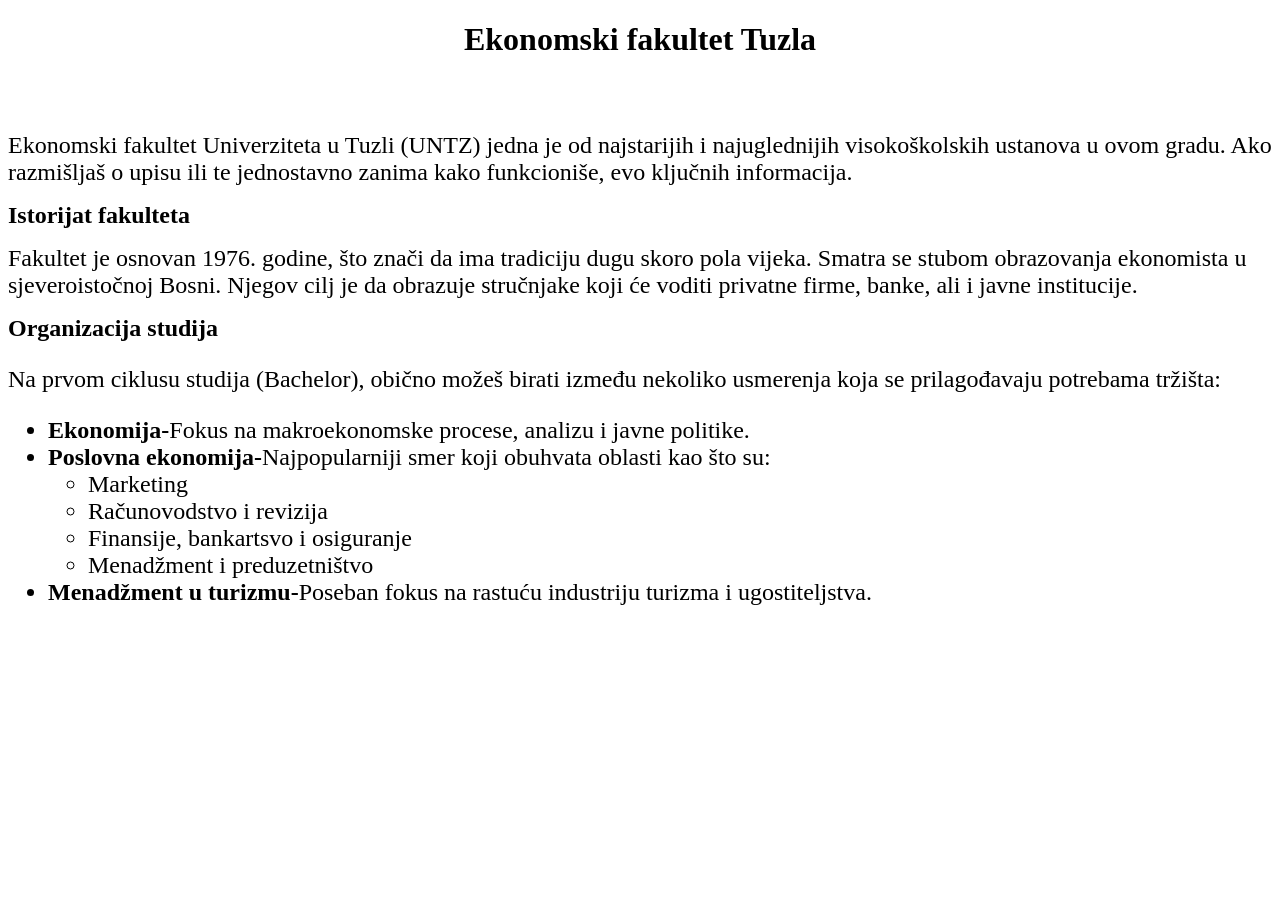
==== Ekonomski.html @ 11ea893a "Izrada druge kartice sadrzaja Dodane stavke na stranicu FET Uredjenje stranice index" ====
<!DOCTYPE html>
<head>
    <title>
        Ekonomski fakultet Tuzla
    </title>
</head>
<body>
    <center><h1>
        Ekonomski fakultet Tuzla
    </h1></center>
    <br><br>

    <p><font size="5">
        Ekonomski fakultet Univerziteta u Tuzli (UNTZ) jedna je od najstarijih 
        i najuglednijih visokoškolskih ustanova u ovom gradu. Ako razmišljaš o 
        upisu ili te jednostavno zanima kako funkcioniše, evo ključnih informacija.
    </font></p>

    <div id="Istorijat">
        <p><font size="5"><b>
            Istorijat fakulteta
        </b></font></p>
        <p><font size="5">
            Fakultet je osnovan 1976. godine, što znači da ima tradiciju dugu skoro pola vijeka. 
            Smatra se stubom obrazovanja ekonomista u sjeveroistočnoj Bosni. Njegov cilj je da 
            obrazuje stručnjake koji će voditi privatne firme, banke, ali i javne institucije.
        </font></p>
    </div>

     <font size="5"> 
    <b>Organizacija studija</b>
    <p>
        Na prvom ciklusu studija (Bachelor), obično možeš birati između nekoliko usmerenja koja 
        se prilagođavaju potrebama tržišta:
    </p>
    <ul>
        <li><b>Ekonomija-</b>Fokus na makroekonomske procese, analizu i javne politike.</li>
        <li><b>Poslovna ekonomija-</b>Najpopularniji smer koji obuhvata oblasti kao što su:</li>
            <ul type="*">
                 <li>Marketing</li>
                <li>Računovodstvo i revizija</li>
                <li>Finansije, bankartsvo i osiguranje</li>
                <li>Menadžment i preduzetništvo</li>
            </ul>
        <li><b>Menadžment u turizmu-</b>Poseban fokus na rastuću industriju turizma i ugostiteljstva.</li>
    </ul>
</font>


    

</body>
</html>
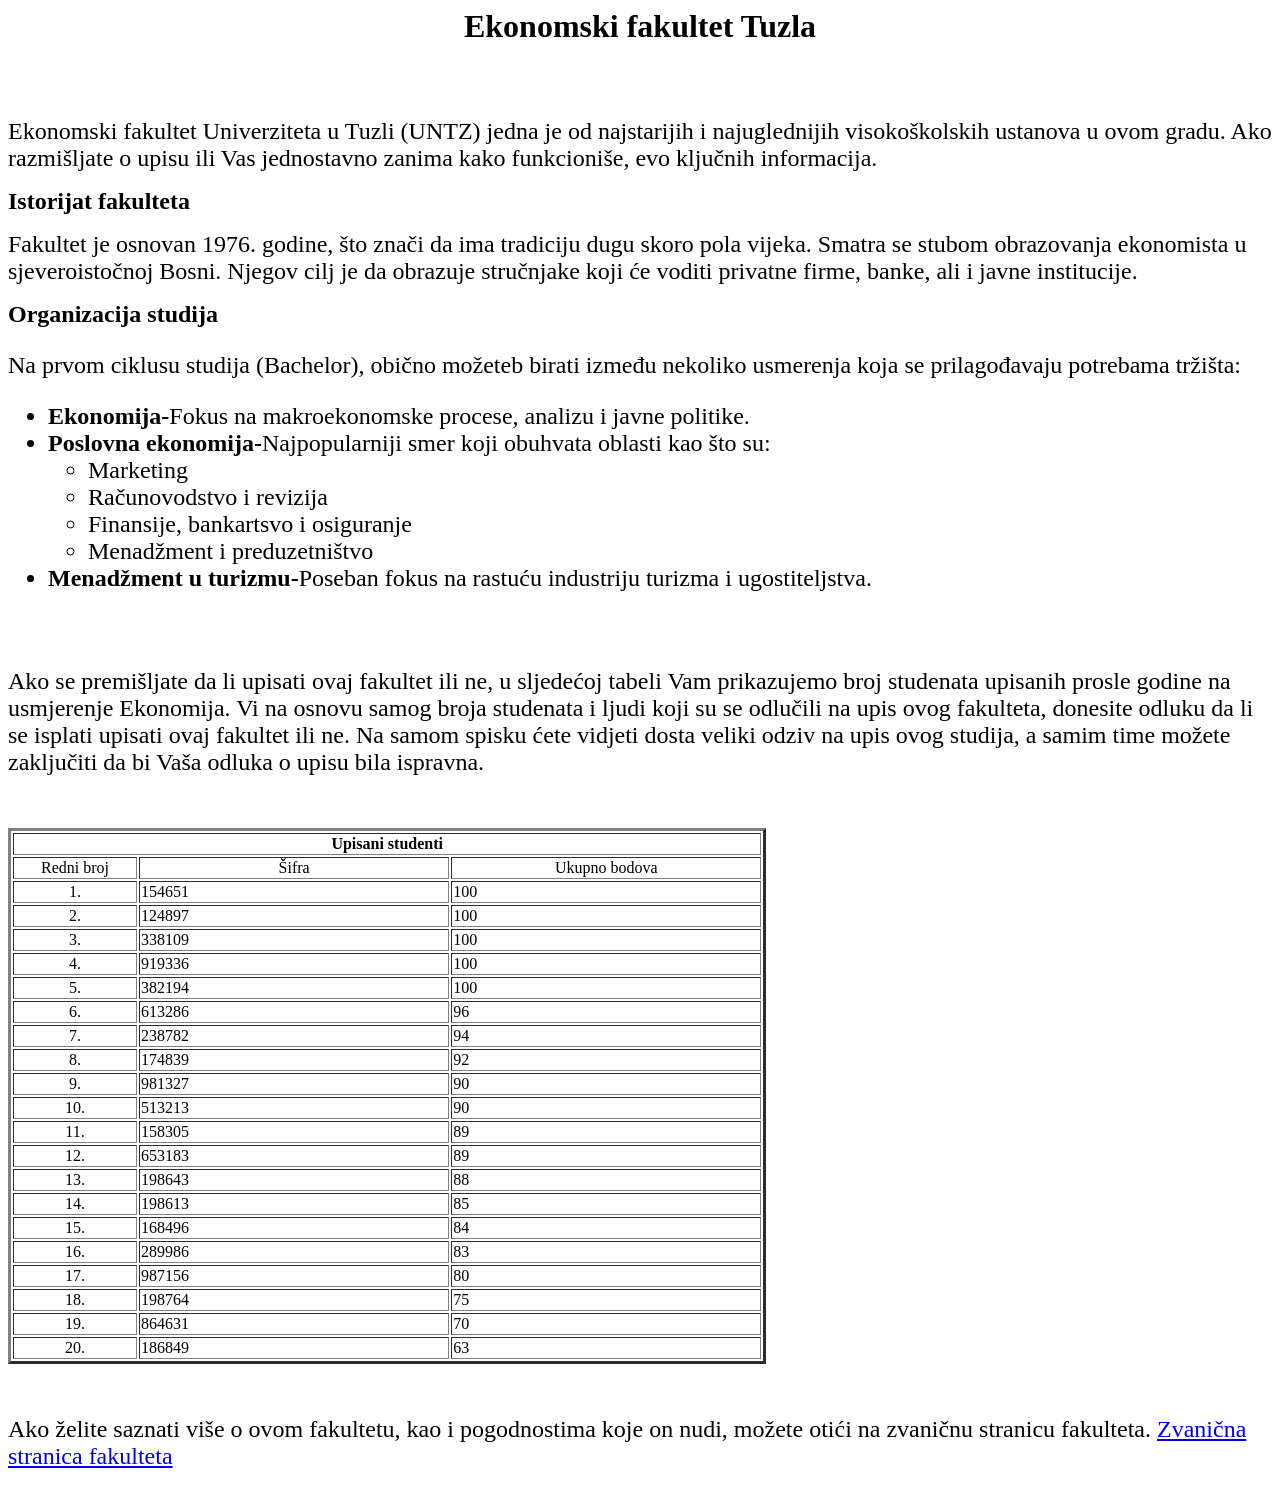
==== commit 601f8b09: "Izrada nove kartice sadrzaja Dodavanje stavki u postojecu karticu sadrzaja" ====
--- a/Ekonomski.html
+++ b/Ekonomski.html
@@ -1,5 +1,6 @@
-<!DOCTYPE html>
+<!DOCTYPE html lang="bs">
 <head>
+<meta charset="UTF-8" name='viewport' content='width=device-width, initial-scale=1.0'>
     <title>
         Ekonomski fakultet Tuzla
     </title>
@@ -12,8 +13,8 @@
 
     <p><font size="5">
         Ekonomski fakultet Univerziteta u Tuzli (UNTZ) jedna je od najstarijih 
-        i najuglednijih visokoškolskih ustanova u ovom gradu. Ako razmišljaš o 
-        upisu ili te jednostavno zanima kako funkcioniše, evo ključnih informacija.
+        i najuglednijih visokoškolskih ustanova u ovom gradu. Ako razmišljate o 
+        upisu ili Vas jednostavno zanima kako funkcioniše, evo ključnih informacija.
     </font></p>
 
     <div id="Istorijat">
@@ -30,7 +31,7 @@
      <font size="5"> 
     <b>Organizacija studija</b>
     <p>
-        Na prvom ciklusu studija (Bachelor), obično možeš birati između nekoliko usmerenja koja 
+        Na prvom ciklusu studija (Bachelor), obično možeteb birati između nekoliko usmerenja koja 
         se prilagođavaju potrebama tržišta:
     </p>
     <ul>
@@ -46,8 +47,143 @@
     </ul>
 </font>
 
+<br><br>
 
+<p><font size="5">
+    Ako se premišljate da li upisati ovaj fakultet ili ne, u sljedećoj tabeli Vam prikazujemo broj studenata 
+    upisanih prosle godine na usmjerenje Ekonomija. Vi na osnovu samog broja studenata i ljudi koji su se odlučili na upis ovog fakulteta,
+    donesite odluku da li se isplati upisati ovaj fakultet ili ne. Na samom spisku ćete vidjeti dosta veliki odziv 
+    na upis ovog studija, a samim time možete zaključiti da bi Vaša odluka o upisu bila ispravna.
+</font></p>
+
+<br><br>
+
+<table border="3px" width="60%">
+    <tr><th colspan="3">Upisani studenti</th></tr>
+    <tr>
+        <td width="10%"><center> Redni broj </center></td>
+        <td width="25%"><center> Šifra </center></td>
+        <td width="25%"><center> Ukupno bodova </center></td>
+    </tr>
+
+    <tr>
+        <td><center>1.</center></td>
+        <td>154651</td>
+        <td>100</td>
+    </tr>
+
+    <tr>
+        <td><center>2.</center></td>
+        <td>124897</td>
+        <td>100</td>
+    </tr>
+
+    <tr>
+        <td><center>3.</center></td>
+        <td>338109</td>
+        <td>100</td>
+    </tr>
+
+    <tr>
+        <td><center>4.</center></td>
+        <td>919336</td>
+        <td>100</td>
+    </tr>
+
+    <tr>
+        <td><center>5.</center></td>
+        <td>382194</td>
+        <td>100</td>
+    </tr>
+
+    <tr>
+        <td><center>6.</center></td>
+        <td>613286</td>
+        <td>96</td>
+    </tr>
     
+    <tr>
+        <td><center>7.</center></td>
+        <td>238782</td>
+        <td>94</td>
+    </tr>
+
+    <tr>
+        <td><center>8.</center></td>
+        <td>174839</td>
+        <td>92</td>
+    </tr>
+
+    <tr>
+        <td><center>9.</center></td>
+        <td>981327</td>
+        <td>90</td>
+    </tr>
+
+    <tr>
+        <td><center>10.</center></td>
+        <td>513213</td>
+        <td>90</td>
+    </tr>
+    
+    <tr>
+        <td><center>11.</center></td>
+        <td>158305</td>
+        <td>89</td>
+    </tr>
+    <tr>
+        <td><center>12.</center></td>
+        <td>653183</td>
+        <td>89</td>
+    </tr>
+    <tr>
+        <td><center>13.</center></td>
+        <td>198643</td>
+        <td>88</td>
+    </tr>
+    <tr>
+        <td><center>14.</center></td>
+        <td>198613</td>
+        <td>85</td>
+    </tr>
+    <tr>
+        <td><center>15.</center></td>
+        <td>168496</td>
+        <td>84</td>
+    </tr>
+    <tr>
+        <td><center>16.</center></td>
+        <td>289986</td>
+        <td>83</td>
+    </tr>
+    <tr>
+        <td><center>17.</center></td>
+        <td>987156</td>
+        <td>80</td>
+    </tr>
+    <tr>
+        <td><center>18.</center></td>
+        <td>198764</td>
+        <td>75</td>
+    </tr>
+    <tr>
+        <td><center>19.</center></td>
+        <td>864631</td>
+        <td>70</td>
+    </tr>
+    <tr>
+        <td><center>20.</center></td>
+        <td>186849</td>
+        <td>63</td>
+    </tr>
+</table>
+
+<br><br>
+
+<p><font size="5">
+    Ako želite saznati više o ovom fakultetu, kao i pogodnostima koje on nudi, možete otići na zvaničnu stranicu fakulteta.
+    <a href="http://ef1.untz.ba/">Zvanična stranica fakulteta</a>
+</font></p>
 
 </body>
 </html>
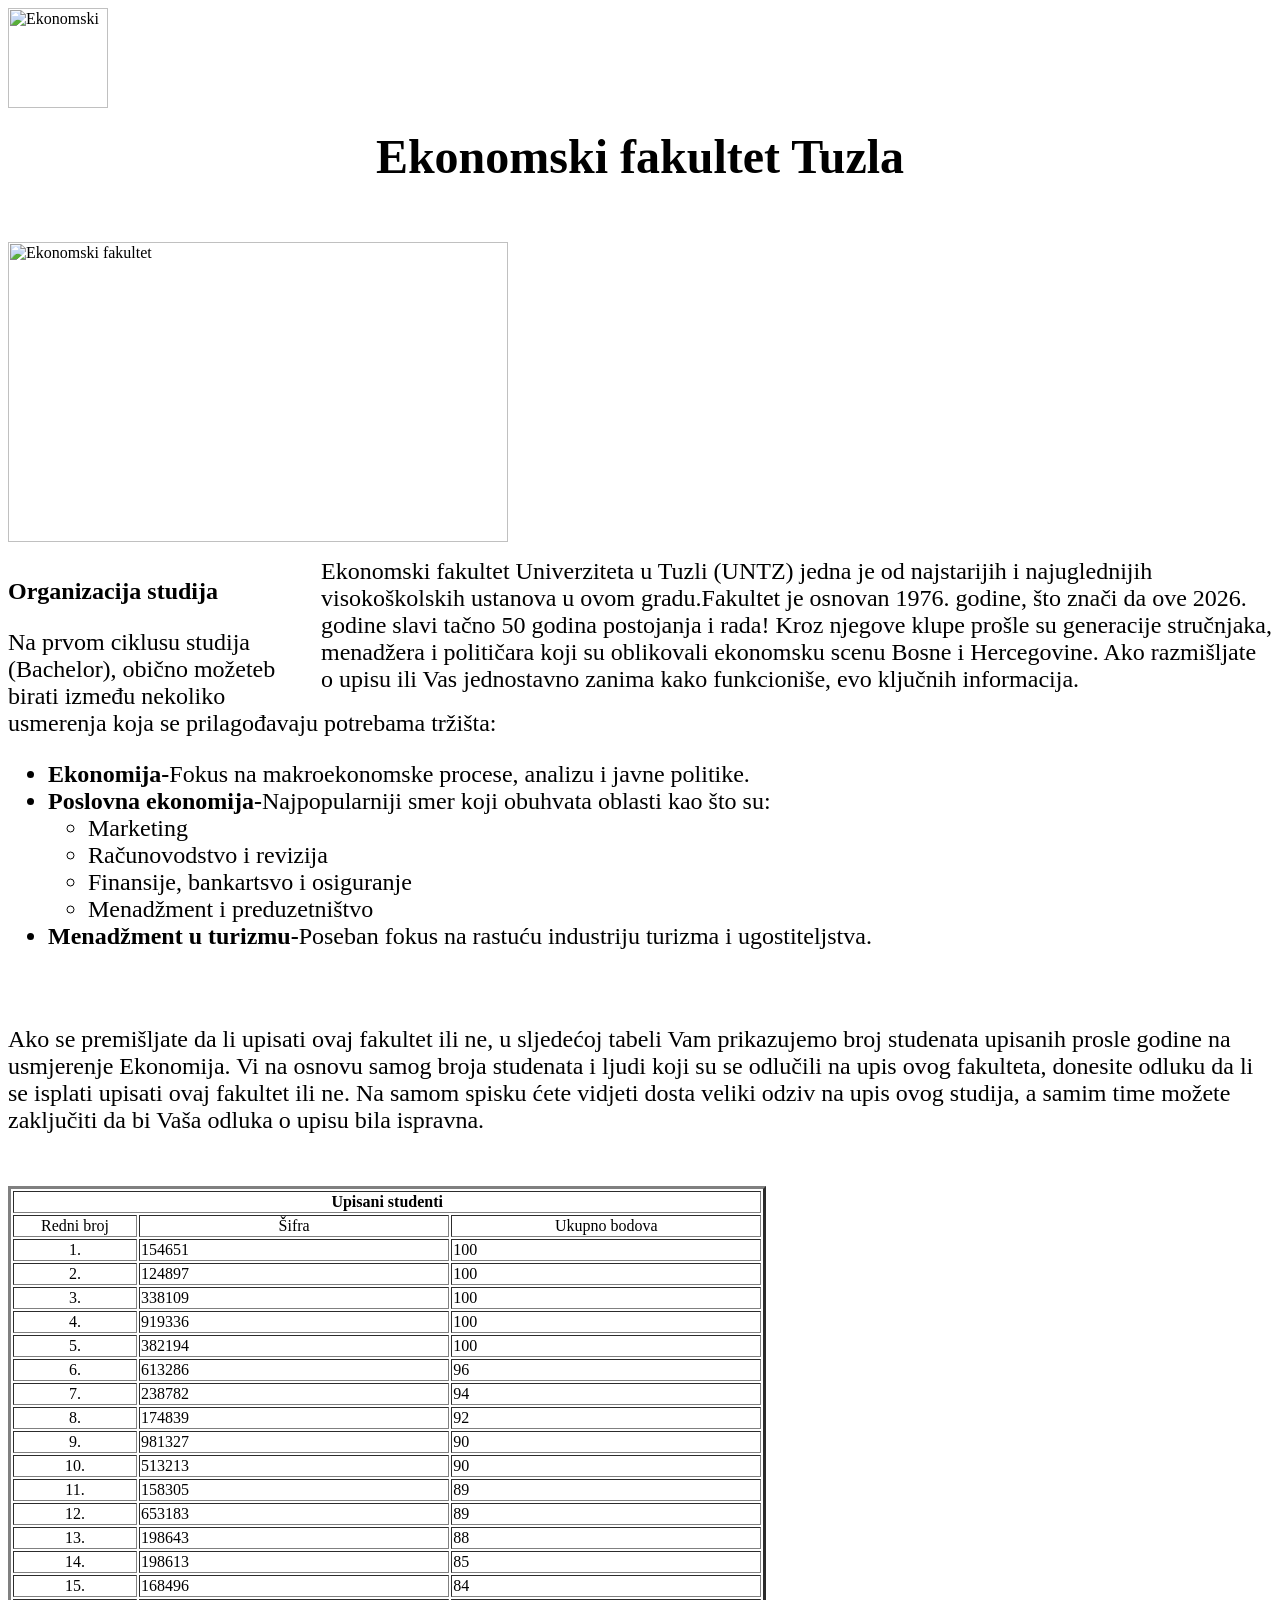
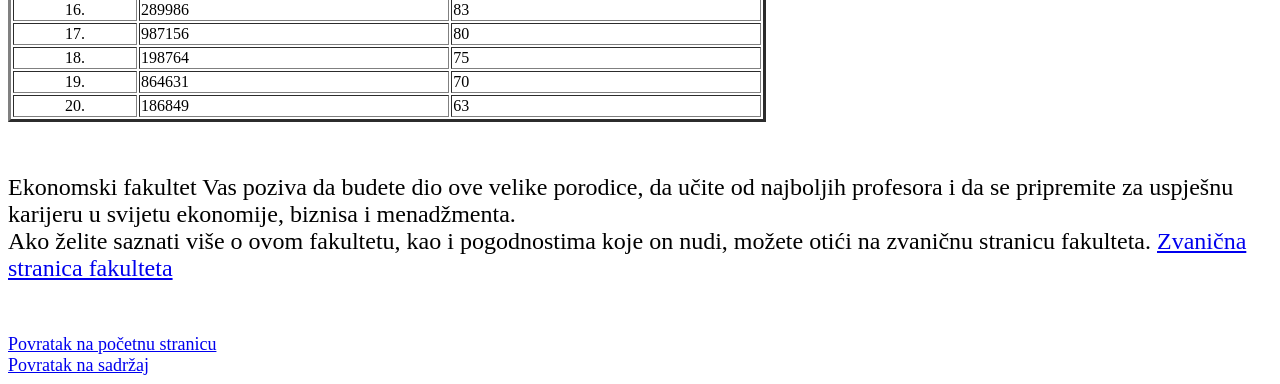
==== commit 56b787ae: "Dodatak" ====
--- a/Ekonomski.html
+++ b/Ekonomski.html
@@ -5,28 +5,35 @@
         Ekonomski fakultet Tuzla
     </title>
 </head>
+    <style>
+        #Opis {
+            float: right;
+        }
+
+    </style>
+
 <body>
-    <center><h1>
+    <header>
+        <img src="ekonomski.jpeg" alt="Ekonomski" width="100" height="100">
+    </header>
+
+    <center><h1><font size="7">
         Ekonomski fakultet Tuzla
-    </h1></center>
+    </font></h1></center>
     <br><br>
 
+    <img src="Ekonomski.jpg" alt="Ekonomski fakultet" width="500" height="300">
+    <div id="Opis">
     <p><font size="5">
-        Ekonomski fakultet Univerziteta u Tuzli (UNTZ) jedna je od najstarijih 
-        i najuglednijih visokoškolskih ustanova u ovom gradu. Ako razmišljate o 
-        upisu ili Vas jednostavno zanima kako funkcioniše, evo ključnih informacija.
-    </font></p>
-
-    <div id="Istorijat">
-        <p><font size="5"><b>
-            Istorijat fakulteta
-        </b></font></p>
-        <p><font size="5">
-            Fakultet je osnovan 1976. godine, što znači da ima tradiciju dugu skoro pola vijeka. 
-            Smatra se stubom obrazovanja ekonomista u sjeveroistočnoj Bosni. Njegov cilj je da 
-            obrazuje stručnjake koji će voditi privatne firme, banke, ali i javne institucije.
-        </font></p>
+        Ekonomski fakultet Univerziteta u Tuzli (UNTZ) jedna je od najstarijih i najuglednijih <br> 
+        visokoškolskih ustanova u ovom gradu.Fakultet je osnovan 1976. godine, što znači da ove 2026. <br>
+        godine slavi tačno 50 godina postojanja i rada! Kroz njegove klupe prošle su generacije stručnjaka, <br>
+        menadžera i političara koji su oblikovali ekonomsku scenu Bosne i Hercegovine. Ako razmišljate <br>
+        o upisu ili Vas jednostavno zanima kako funkcioniše, evo ključnih informacija.  
+    </font></p> 
     </div>
+
+    <br><br><br>
 
      <font size="5"> 
     <b>Organizacija studija</b>
@@ -58,7 +65,7 @@
 
 <br><br>
 
-<table border="3px" width="60%">
+<table border="3px" width="60%" height="40%">
     <tr><th colspan="3">Upisani studenti</th></tr>
     <tr>
         <td width="10%"><center> Redni broj </center></td>
@@ -181,9 +188,20 @@
 <br><br>
 
 <p><font size="5">
+    Ekonomski fakultet Vas poziva da budete dio ove velike porodice, da učite od najboljih profesora i da se pripremite za 
+    uspješnu karijeru u svijetu ekonomije, biznisa i menadžmenta.<br>
     Ako želite saznati više o ovom fakultetu, kao i pogodnostima koje on nudi, možete otići na zvaničnu stranicu fakulteta.
     <a href="http://ef1.untz.ba/">Zvanična stranica fakulteta</a>
 </font></p>
 
+<br><br>
+
+<footer>
+        <font size="4">
+    <a href="index.html">Povratak na početnu stranicu</a><br>
+    <a href="sadrzaj.html">Povratak na sadržaj</a>
+    </font>
+</footer>
+
 </body>
 </html>
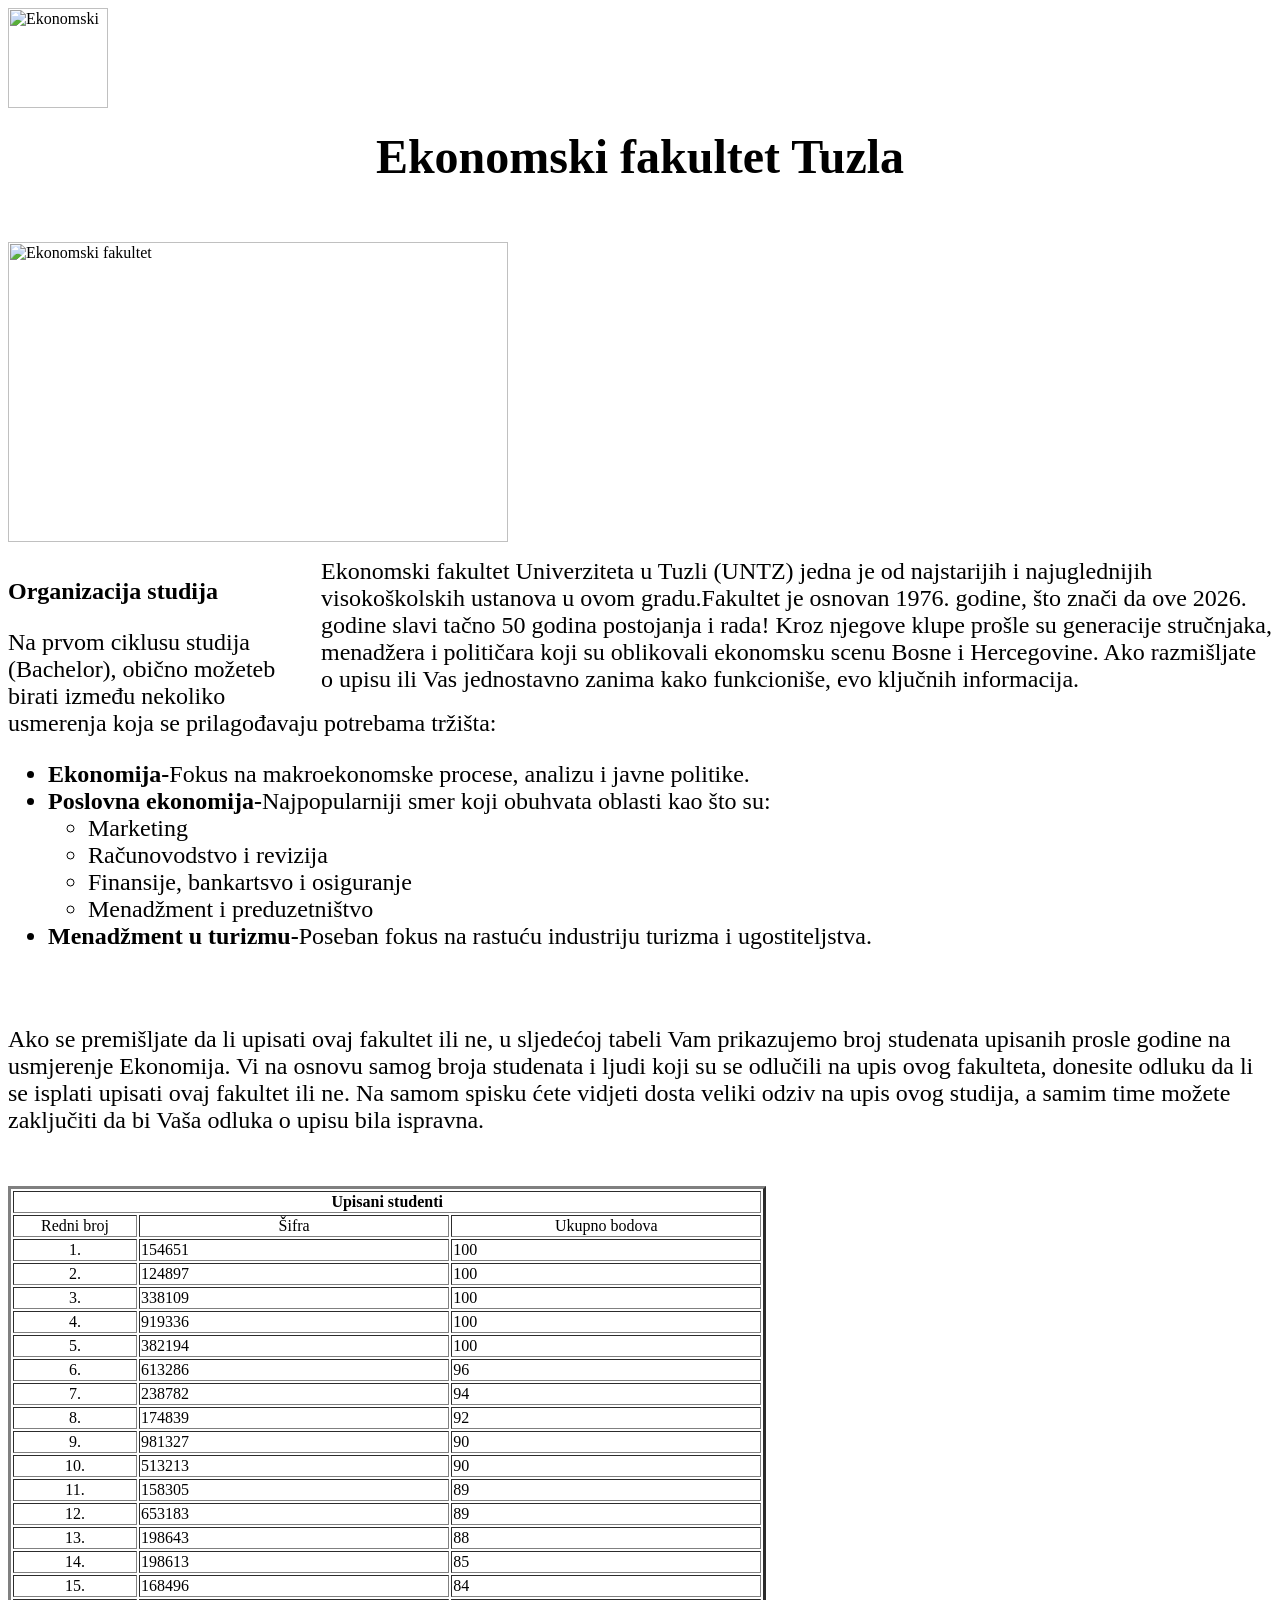
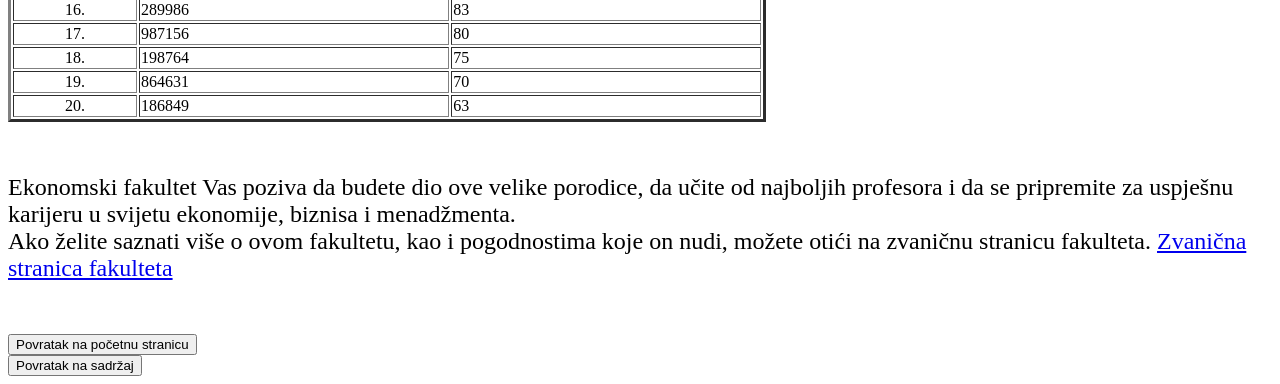
==== commit d6559a69: "Dodan javascript file i odradjena vecina logike stranice, promjenjen kontakt.html i prilagodjeni ost" ====
--- a/Ekonomski.html
+++ b/Ekonomski.html
@@ -198,10 +198,10 @@
 
 <footer>
         <font size="4">
-    <a href="index.html">Povratak na početnu stranicu</a><br>
-    <a href="sadrzaj.html">Povratak na sadržaj</a>
+    <button type="button" data-href="index.html">Povratak na početnu stranicu</button><br>
+    <button type="button" data-href="sadrzaj.html">Povratak na sadržaj</button>
     </font>
 </footer>
-
+<script src="js/tptpskripte.js"></script>
 </body>
 </html>
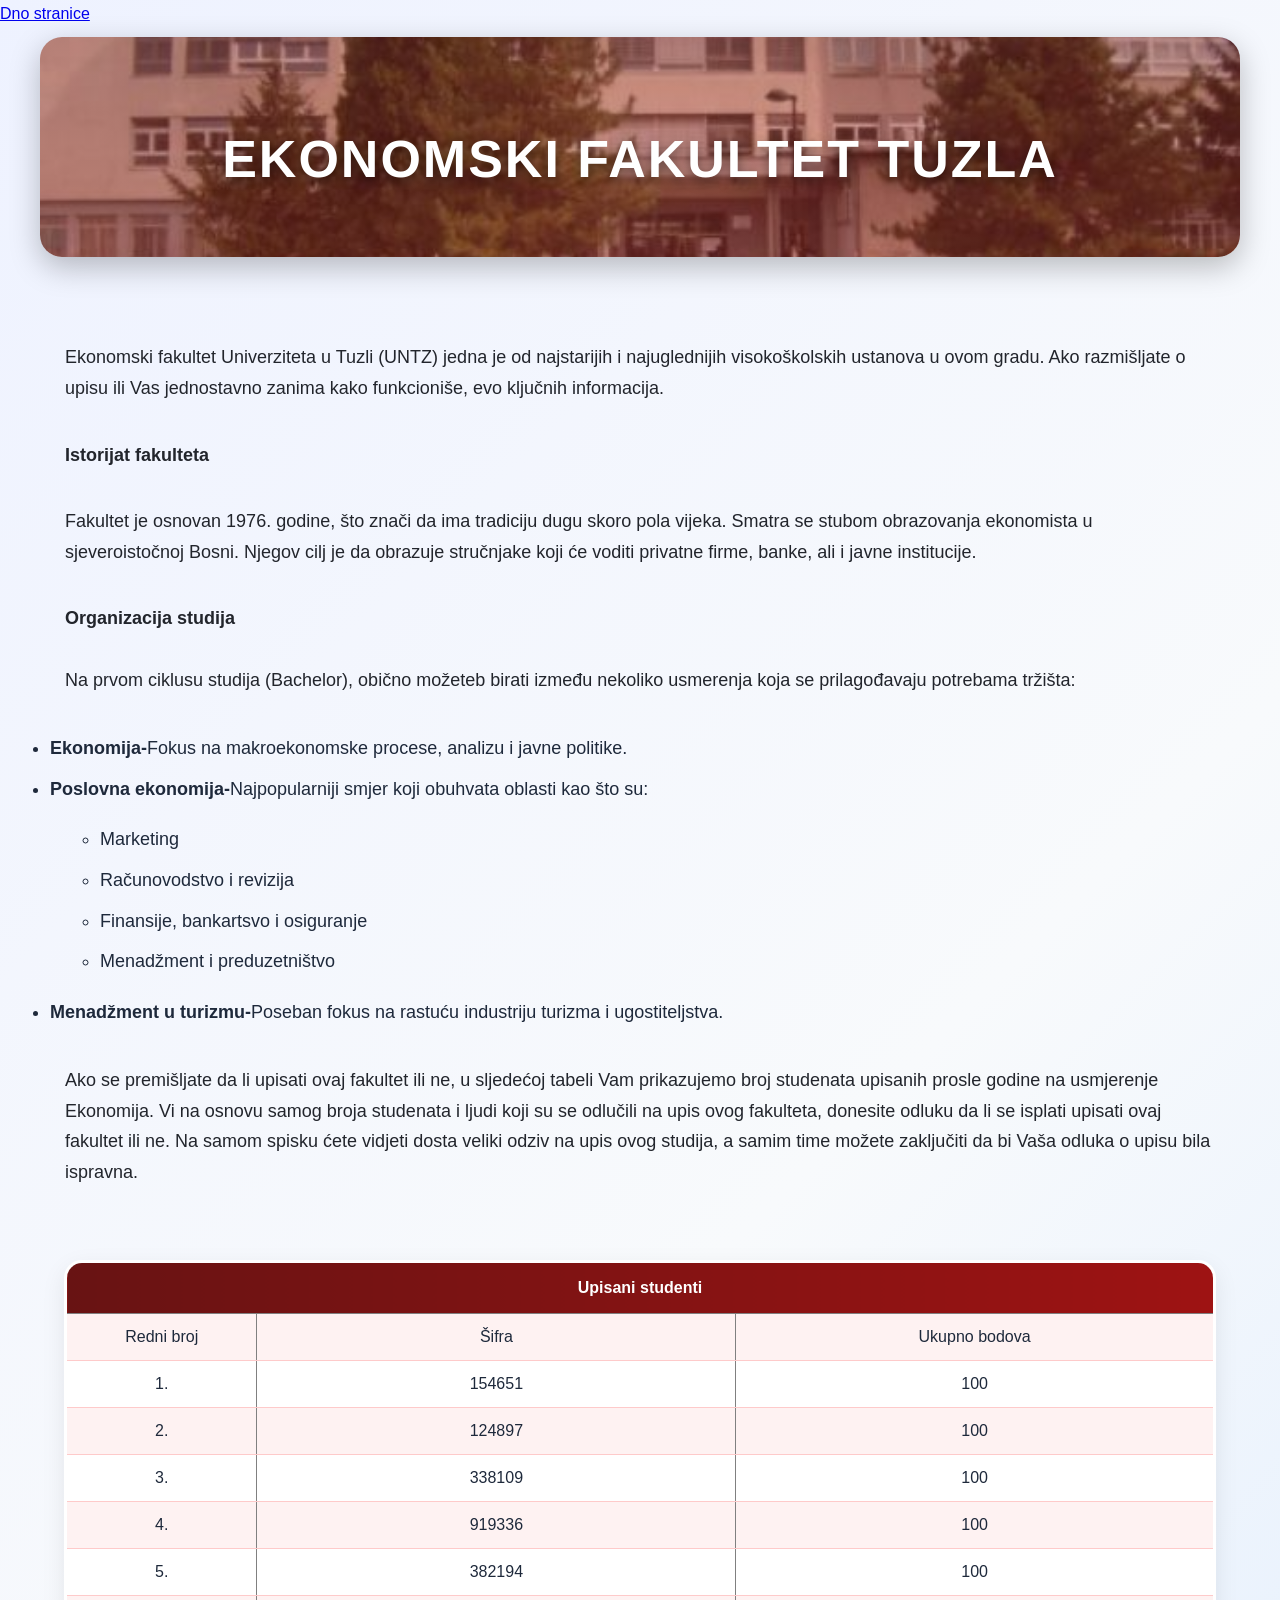
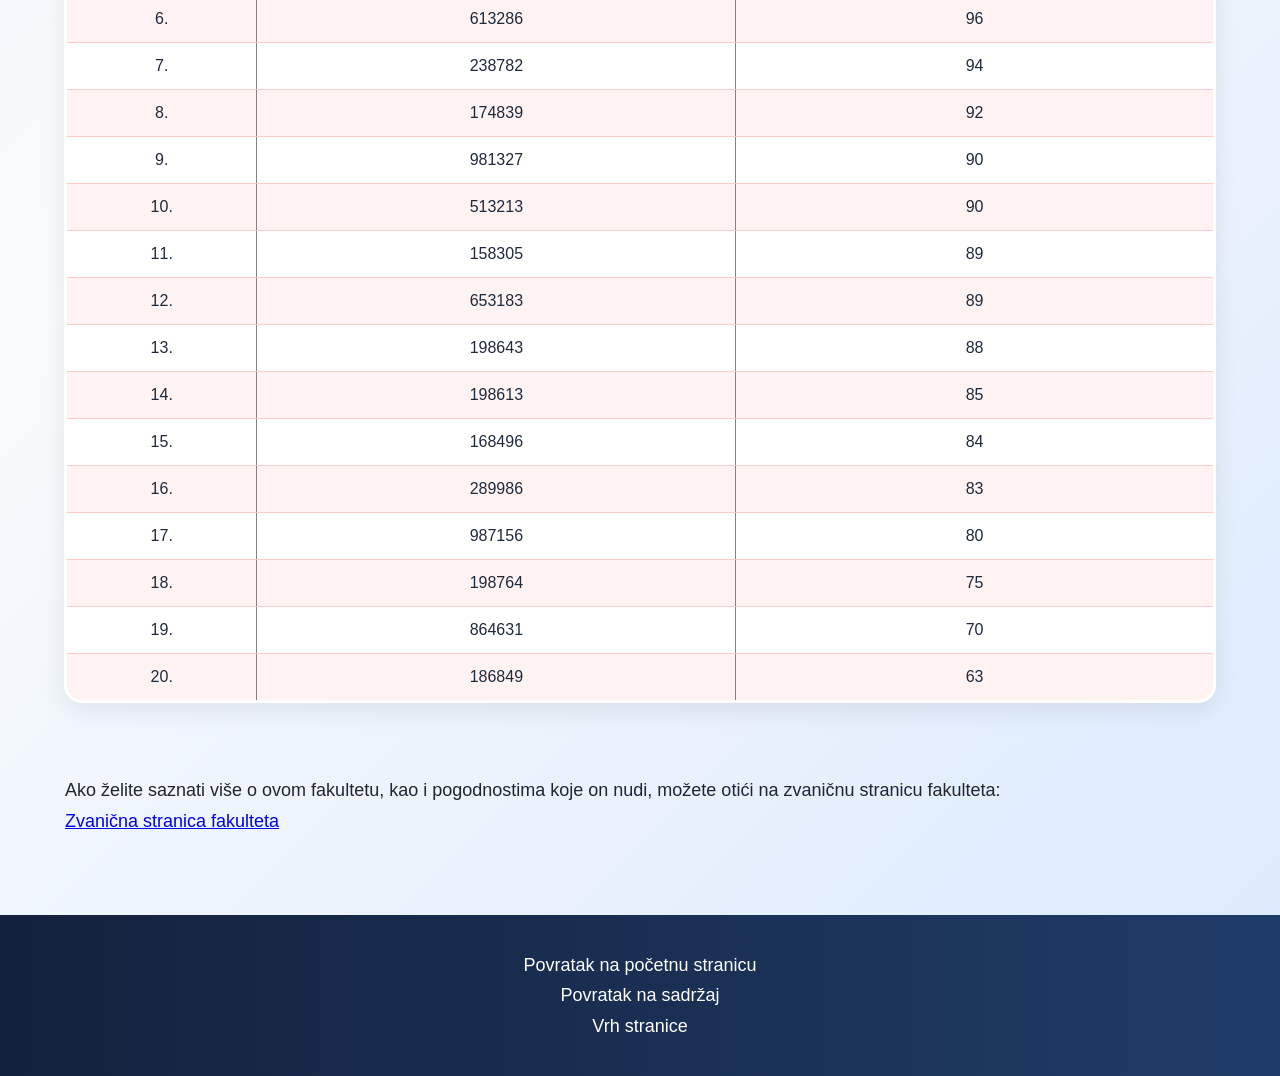
==== commit 2183c85c: "Add files via upload" ====
--- a/Ekonomski.html
+++ b/Ekonomski.html
@@ -1,49 +1,48 @@
 <!DOCTYPE html lang="bs">
 <head>
 <meta charset="UTF-8" name='viewport' content='width=device-width, initial-scale=1.0'>
+<link rel="stylesheet" href="tptpstil.css">
     <title>
         Ekonomski fakultet Tuzla
     </title>
 </head>
-    <style>
-        #Opis {
-            float: right;
-        }
-
-    </style>
-
 <body>
     <header>
-        <img src="ekonomski.jpeg" alt="Ekonomski" width="100" height="100">
+        <a href="#Dno">Dno stranice</a>
     </header>
-
-    <center><h1><font size="7">
-        Ekonomski fakultet Tuzla
-    </font></h1></center>
-    <br><br>
-
-    <img src="Ekonomski.jpg" alt="Ekonomski fakultet" width="500" height="300">
-    <div id="Opis">
-    <p><font size="5">
-        Ekonomski fakultet Univerziteta u Tuzli (UNTZ) jedna je od najstarijih i najuglednijih <br> 
-        visokoškolskih ustanova u ovom gradu.Fakultet je osnovan 1976. godine, što znači da ove 2026. <br>
-        godine slavi tačno 50 godina postojanja i rada! Kroz njegove klupe prošle su generacije stručnjaka, <br>
-        menadžera i političara koji su oblikovali ekonomsku scenu Bosne i Hercegovine. Ako razmišljate <br>
-        o upisu ili Vas jednostavno zanima kako funkcioniše, evo ključnih informacija.  
-    </font></p> 
+    <a name="Vrh"></a>
+    <div class="hero-card eko-card">
+    <h1>EKONOMSKI FAKULTET TUZLA</h1>
+</div>
+    <br>
+
+    <p><font size="4">
+        Ekonomski fakultet Univerziteta u Tuzli (UNTZ) jedna je od najstarijih 
+        i najuglednijih visokoškolskih ustanova u ovom gradu. Ako razmišljate o 
+        upisu ili Vas jednostavno zanima kako funkcioniše, evo ključnih informacija.
+    </font></p>
+
+    <div id="Istorijat">
+        <p><font size="4"><b>
+            Istorijat fakulteta
+        </b></font></p>
+        <p><font size="4">
+            Fakultet je osnovan 1976. godine, što znači da ima tradiciju dugu skoro pola vijeka. 
+            Smatra se stubom obrazovanja ekonomista u sjeveroistočnoj Bosni. Njegov cilj je da 
+            obrazuje stručnjake koji će voditi privatne firme, banke, ali i javne institucije.
+        </font></p>
     </div>
 
-    <br><br><br>
-
-     <font size="5"> 
-    <b>Organizacija studija</b>
+     <font size="4"> 
+    
     <p>
+        <b>Organizacija studija</b><br><br>
         Na prvom ciklusu studija (Bachelor), obično možeteb birati između nekoliko usmerenja koja 
         se prilagođavaju potrebama tržišta:
     </p>
     <ul>
         <li><b>Ekonomija-</b>Fokus na makroekonomske procese, analizu i javne politike.</li>
-        <li><b>Poslovna ekonomija-</b>Najpopularniji smer koji obuhvata oblasti kao što su:</li>
+        <li><b>Poslovna ekonomija-</b>Najpopularniji smjer koji obuhvata oblasti kao što su:</li>
             <ul type="*">
                  <li>Marketing</li>
                 <li>Računovodstvo i revizija</li>
@@ -54,9 +53,7 @@
     </ul>
 </font>
 
-<br><br>
-
-<p><font size="5">
+<p><font size="4">
     Ako se premišljate da li upisati ovaj fakultet ili ne, u sljedećoj tabeli Vam prikazujemo broj studenata 
     upisanih prosle godine na usmjerenje Ekonomija. Vi na osnovu samog broja studenata i ljudi koji su se odlučili na upis ovog fakulteta,
     donesite odluku da li se isplati upisati ovaj fakultet ili ne. Na samom spisku ćete vidjeti dosta veliki odziv 
@@ -65,7 +62,7 @@
 
 <br><br>
 
-<table border="3px" width="60%" height="40%">
+<table border="3px" width="60%">
     <tr><th colspan="3">Upisani studenti</th></tr>
     <tr>
         <td width="10%"><center> Redni broj </center></td>
@@ -187,21 +184,19 @@
 
 <br><br>
 
-<p><font size="5">
-    Ekonomski fakultet Vas poziva da budete dio ove velike porodice, da učite od najboljih profesora i da se pripremite za 
-    uspješnu karijeru u svijetu ekonomije, biznisa i menadžmenta.<br>
-    Ako želite saznati više o ovom fakultetu, kao i pogodnostima koje on nudi, možete otići na zvaničnu stranicu fakulteta.
-    <a href="http://ef1.untz.ba/">Zvanična stranica fakulteta</a>
+<p><font size="4">
+    Ako želite saznati više o ovom fakultetu, kao i pogodnostima koje on nudi, možete otići na zvaničnu stranicu fakulteta:
+    <a href="http://ef1.untz.ba/"><br>Zvanična stranica fakulteta</a>
 </font></p>
-
-<br><br>
 
 <footer>
         <font size="4">
-    <button type="button" data-href="index.html">Povratak na početnu stranicu</button><br>
-    <button type="button" data-href="sadrzaj.html">Povratak na sadržaj</button>
+    <a href="index.html">Povratak na početnu stranicu</a><br>
+    <a href="sadrzaj.html">Povratak na sadržaj</a>
+    <a name="Dno"></a><br>
+    <a href="#Vrh">Vrh stranice</a>
     </font>
-</footer>
-<script src="js/tptpskripte.js"></script>
+    </footer>
+
 </body>
 </html>
--- a/tptpstil.css
+++ b/tptpstil.css
@@ -0,0 +1,1755 @@
+:root{
+
+    /* BOJE */
+
+    --primary-color:#14213d;
+    --secondary-color:#1f3c68;
+    --accent-color:#fca311;
+
+    --light-color:#f8fafc;
+    --card-color:#ffffff;
+
+    --text-color:#1e293b;
+    --soft-text:#22252c;
+
+    --hover-color:#ffba49;
+
+    /* FONT */
+
+    --main-font:'Segoe UI', sans-serif;
+
+    /* OSTALO */
+
+    --radius:18px;
+
+    --shadow:
+    0 8px 25px rgba(0,0,0,0.08);
+
+    --strong-shadow:
+    0 12px 35px rgba(0,0,0,0.20);
+
+    --transition:0.35s ease;
+}
+
+/*RESET*/
+
+*{
+    margin:0;
+    padding:0;
+    box-sizing:border-box;
+}
+
+/* BODY */
+
+body{
+
+    font-family:var(--main-font);
+
+    background:
+    linear-gradient(
+    135deg,
+    #eef2ff,
+    #f8fafc,
+    #dbeafe
+    );
+
+    color:var(--text-color);
+
+    line-height:1.7;
+
+    animation:fadeIn 1s ease;
+}
+
+/*ANIMACIJA*/
+/* Fade-in animaciju sam napravila uz pomoć AI alata.
+Razumijem da:
+@keyframes definiše tok animacije,
+opacity kontroliše providnost,
+transform:translateY pomjera element po Y osi.
+*/
+
+@keyframes fadeIn{
+
+    from{
+        opacity:0;
+        transform:translateY(20px);
+    }
+
+    to{
+        opacity:1;
+        transform:translateY(0);
+    }
+}
+
+/*NAVIGACIJA */
+/* 
+Flexbox navigaciju sam organizovala uz pomoć ChatGPT-a.
+Razumijem da:
+display:flex postavlja elemente u fleksibilni raspored,
+justify-content:center centrira elemente horizontalno,
+align-items:center centrira elemente vertikalno,
+gap dodaje razmak između stavki menija.
+*/
+
+.meni ul,
+#meni ul{
+
+    display:flex;
+
+    justify-content:center;
+    align-items:center;
+
+    gap:35px;
+
+    list-style:none;
+
+    padding:24px;
+
+    background:
+    linear-gradient(
+    to right,
+    var(--primary-color),
+    var(--secondary-color)
+    );
+
+    box-shadow:var(--shadow);
+
+    position:sticky;
+    top:0;
+
+    z-index:1000;
+}
+
+.meni ul li a,
+#meni ul li a{
+
+    color:var(--light-color);
+
+    text-decoration:none;
+
+    text-transform:uppercase;
+
+    font-weight:600;
+
+    letter-spacing:1px;
+
+    position:relative;
+
+    transition:var(--transition);
+}
+
+.meni ul li a:hover,
+#meni ul li a:hover{
+
+    color:var(--accent-color);
+}
+
+.meni ul li a::after,
+#meni ul li a::after{
+
+    content:"";
+
+    position:absolute;
+
+    left:0;
+    bottom:-6px;
+
+    width:0%;
+
+    height:2px;
+
+    background-color:var(--accent-color);
+
+    transition:var(--transition);
+}
+
+.meni ul li a:hover::after,
+#meni ul li a:hover::after{
+
+    width:100%;
+}
+/* 
+CSS Grid raspored kartica sam napravila uz pomoć AI alata.
+Razumijem da:
+display:grid pravi mrežni raspored,
+repeat(4,1fr) pravi 4 jednake kolone,
+gap definiše razmak između kartica.
+*/
+
+/*NASLOVI */
+
+h1{
+
+    text-align:center;
+
+    font-size:48px;
+
+    margin-top:50px;
+    margin-bottom:25px;
+
+    color:var(--primary-color);
+
+    letter-spacing:1px;
+}
+
+h2{
+
+    color:var(--primary-color);
+
+    margin-bottom:15px;
+}
+
+/* PARAGRAFI */
+
+p{
+
+    max-width:1200px;
+
+    margin:auto;
+
+    padding:18px 25px;
+
+    font-size:18px;
+
+    color:var(--soft-text);
+}
+
+/* SLIKE*/
+
+img{
+
+    max-width:100%;
+
+    border-radius:var(--radius);
+
+    box-shadow:var(--shadow);
+
+    transition:var(--transition);
+}
+
+img:hover{
+
+    transform:scale(1.02);
+}
+
+/* TABELE */
+
+table{
+
+    width:90%;
+
+    margin:auto;
+
+    border-collapse:collapse;
+
+    overflow:hidden;
+
+    border-radius:var(--radius);
+
+    background:var(--card-color);
+
+    box-shadow:var(--shadow);
+}
+
+th{
+
+    background:
+    linear-gradient(
+    to right,
+    #681313,
+    #9e1313
+    );
+
+    color:white;
+
+    padding:16px;
+}
+
+td{
+
+    padding:14px;
+
+    text-align:center;
+
+    border-bottom:1px solid #fecaca;
+
+    transition:var(--transition);
+}
+
+tr:nth-child(even){
+
+    background:#fef2f2;
+}
+
+tr:hover{
+
+    background:#fee2e2;
+}
+
+/* LISTE */
+
+ul,
+ol{
+
+    margin:20px 50px;
+}
+
+ul li{
+
+    margin-bottom:10px;
+}
+
+/* LINKOVI */
+
+a{
+
+    transition:var(--transition);
+}
+
+a:hover{
+
+    color:var(--accent-color);
+}
+
+a:focus{
+
+    outline:2px dashed var(--accent-color);
+
+    outline-offset:4px;
+}
+
+/*  IFRAME */
+
+iframe{
+
+    display:block;
+
+    margin:40px auto;
+
+    width:90%;
+    max-width:900px;
+
+    border-radius:var(--radius);
+
+    box-shadow:var(--shadow);
+}
+
+/* FOOTER */
+
+footer{
+
+    margin-top:60px;
+
+    padding:35px;
+
+    text-align:center;
+
+    color:white;
+
+    background:
+    linear-gradient(
+    to right,
+    var(--primary-color),
+    var(--secondary-color)
+    );
+}
+
+footer a{
+
+    color:white;
+
+    text-decoration:none;
+}
+
+/*  DODATNI BLOKOVI */
+
+#Opis,
+#Upis,
+#tekst,
+.Uvod,
+.smjerovi{
+
+    background:rgba(255,255,255,0.75);
+
+    padding:25px;
+
+    border-radius:var(--radius);
+
+    box-shadow:var(--shadow);
+
+    margin:20px;
+}
+
+/* HERO SEKCIJA */
+/*  ZAJEDNIČKA HERO KARTICA */
+
+.hero-card{
+
+    background-size:cover;
+
+    background-position:center;
+
+    height:220px;
+
+    display:flex;
+
+    justify-content:center;
+
+    align-items:center;
+
+    text-align:center;
+
+    border-radius:22px;
+
+    margin:10px auto 40px auto;
+
+    max-width:1200px;
+
+    overflow:hidden;
+
+    padding:20px;
+
+    transition:0.4s ease;
+
+    box-shadow:
+    0 10px 30px rgba(0,0,0,0.25);
+}
+
+
+.hero-card:hover{
+
+    transform:translateY(-5px);
+
+    box-shadow:
+    0 15px 35px rgba(0,0,0,0.35);
+}
+
+
+.hero-card h1{
+
+    color:#ffffff;
+
+    font-size:52px;
+
+    font-weight:700;
+
+    letter-spacing:2px;
+
+    text-shadow:
+    0 4px 12px rgba(0,0,0,0.5);
+
+    transition:0.3s ease;
+}
+
+.hero-section{
+
+    min-height:100vh;
+
+    background-image:
+    linear-gradient(
+    rgba(0,0,0,0.60),
+    rgba(0,0,0,0.60)
+    ),
+
+    url("studenti.png");
+
+    background-size:cover;
+
+    background-position:center;
+
+    background-attachment:fixed;
+
+    display:flex;
+
+    align-items:center;
+
+    padding:30px;
+
+    margin-bottom:50px;
+}
+
+.hero-content{
+
+    max-width:900px;
+
+    animation:fadeIn 1.2s ease;
+
+    font-size:22px;
+
+    line-height:1.9;
+
+    color:#f1f5f9;
+
+    text-shadow:
+    0 2px 8px rgba(0,0,0,0.4);
+}
+
+.hero-content h1{
+
+    font-size:76px;
+
+    color:white;
+
+    margin-bottom:35px;
+
+    text-align:left;
+
+    line-height:1.1;
+
+    text-shadow:
+    0 5px 15px rgba(0,0,0,0.4);
+}
+
+.hero-content p{
+
+    font-size:22px;
+
+    line-height:1.9;
+
+    color:#f1f5f9;
+
+    padding:0;
+}
+
+.hero-content span{
+
+    color:var(--accent-color);
+
+    font-weight:bold;
+}
+
+/* FAKULTETI SEKCIJA */
+
+.fakulteti-section{
+
+    position:relative;
+
+    padding:70px 20px;
+
+    margin-top:60px;
+
+    overflow:hidden;
+}
+
+.fakulteti-section::before{
+
+    content:"";
+
+    position:absolute;
+
+    inset:0;
+
+    background-image:
+
+    linear-gradient(
+    rgba(0,0,0,0.72),
+    rgba(0,0,0,0.72)
+    ),
+
+    url("fakulteti.png");
+
+    background-size:cover;
+
+    background-position:center;
+
+    background-attachment:fixed;
+
+    filter:blur(5px);
+
+    transform:scale(1.05);
+
+    z-index:-2;
+}
+
+.fakulteti-section::after{
+
+    content:"";
+
+    position:absolute;
+
+    inset:0;
+
+    background:rgba(0,0,0,0.20);
+
+    z-index:-1;
+}
+
+.fakulteti-section table{
+
+    position:relative;
+
+    z-index:5;
+
+    background:rgba(255,255,255,0.15);
+
+    backdrop-filter:blur(10px);
+
+    border-radius:25px;
+
+    overflow:hidden;
+
+    border:1px solid rgba(255,255,255,0.2);
+}
+/* 
+Transform scale efekat na slikama sam napravila uz pomoć ChatGPT-a.
+Razumijem da:
+scale(1.03) blago povećava sliku kada korisnik pređe mišem preko nje.
+*/
+
+.fakulteti-section td{
+
+    background:rgba(255,255,255,0.88);
+
+    transition:0.4s ease;
+}
+
+.fakulteti-section td:hover{
+
+    transform:scale(1.03);
+
+    background:white;
+}
+
+.fakulteti-section img{
+
+    border-radius:18px;
+}
+
+.fakulteti-section img:hover{
+
+    transform:scale(1.05);
+}
+
+/* MAPA SEKCIJA */
+
+.mapa-sekcija{
+
+    display:flex;
+
+    justify-content:space-between;
+
+    align-items:center;
+
+    gap:60px;
+
+    max-width:1400px;
+
+    margin:auto;
+
+    padding:60px 40px;
+}
+
+.mapa-tekst{
+
+    flex:1;
+}
+
+.mapa-tekst p{
+
+    color:var(--text-color);
+
+    font-size:22px;
+
+    line-height:1.9;
+}
+
+.mapa{
+
+    flex:1;
+
+    display:flex;
+
+    justify-content:flex-end;
+}
+
+.mapa iframe{
+
+    width:100%;
+
+    max-width:700px;
+
+    border-radius:20px;
+
+    box-shadow:
+    0 10px 30px rgba(0,0,0,0.2);
+}
+
+/* MEDIA QUERIES */
+
+/* MOBITEL */
+
+@media(max-width:599px){
+
+    .meni ul,
+    #meni ul{
+
+        flex-direction:column;
+
+        gap:18px;
+    }
+
+    .grid-container{
+
+        grid-template-columns:1fr;
+
+        padding:20px;
+    }
+
+    h1{
+
+        font-size:30px;
+    }
+
+    p{
+
+        font-size:16px;
+    }
+
+    iframe{
+
+        height:250px;
+    }
+
+    table{
+
+        font-size:14px;
+    }
+}
+
+/* TABLET */
+/* 
+Responsive tablet prikaz sam napravila uz pomoć ChatGPT-a.
+Razumijem da:
+repeat(2,1fr) pravi dvije kolone na tablet uređajima.
+*/
+
+
+@media(min-width:600px) and (max-width:899px){
+
+    .grid-container{
+
+        grid-template-columns:repeat(2,1fr);
+    }
+
+    h1{
+
+        font-size:38px;
+    }
+}
+
+/* MANJI EKRANI */
+
+@media(max-width:900px){
+
+    .mapa-sekcija{
+
+        flex-direction:column;
+    }
+
+    .mapa{
+
+        justify-content:center;
+    }
+}
+
+/* DESKTOP */
+
+@media(min-width:900px){
+
+    .grid-container{
+
+        grid-template-columns:repeat(4,1fr);
+    }
+}
+/*SEKCIJE */
+
+.section{
+
+    background:rgba(255,255,255,0.8);
+
+    backdrop-filter:blur(8px);
+
+    border:1px solid rgba(255,255,255,0.3);
+
+    border-radius:var(--radius);
+
+    max-width:1200px;
+
+    margin:35px auto;
+
+    padding:35px;
+
+    box-shadow:var(--shadow);
+}
+
+/*GRID KARTICE */
+
+.grid-container{
+
+    display:grid;
+
+    grid-template-columns:repeat(4,1fr);
+
+    gap:30px;
+
+    padding:40px;
+}
+
+/*KARTICE */
+
+.card{
+
+    background:var(--card-color);
+
+    border-radius:var(--radius);
+
+    overflow:hidden;
+
+    text-align:center;
+
+    box-shadow:var(--shadow);
+
+    transition:var(--transition);
+
+    position:relative;
+}
+
+.card:hover{
+
+    transform:
+    translateY(-10px)
+    scale(1.02);
+
+    box-shadow:
+    0 12px 30px rgba(0,0,0,0.15);
+}
+
+.card img{
+
+    width:100%;
+
+    height:230px;
+
+    object-fit:cover;
+
+    transition:0.5s;
+}
+
+.card:hover img{
+
+    transform:scale(1.08);
+}
+
+.card h3{
+
+    padding:18px;
+
+    color:var(--primary-color);
+
+    font-size:20px;
+}
+
+.card a{
+
+    text-decoration:none;
+}
+
+/* FET KARTICA */
+
+.fet-card{
+
+    background-image:
+    linear-gradient(
+    rgba(5,13,29,0.82),
+    rgba(23,34,66,0.82)
+    ),
+
+    url("fet.jpg");
+}
+
+.fet-card:hover{
+
+    transform:translateY(-5px);
+
+    box-shadow:
+    0 15px 35px rgba(0,0,0,0.35);
+}
+
+.fet-card h1{
+
+    color:#f1f5f9;
+
+    font-size:52px;
+
+    font-weight:700;
+
+    letter-spacing:2px;
+
+    text-shadow:
+    0 4px 12px rgba(0,0,0,0.5);
+
+    padding:20px;
+
+    transition:0.3s ease;
+}
+
+.fet-card a{
+
+    text-decoration:none;
+}
+
+.fet-card:hover h1{
+
+    color:#ffffff;
+}
+
+/* MEDICINSKI KARTICA */
+
+.med-card{
+
+    background-image:
+    linear-gradient(
+    rgba(255, 64, 230, 0.295),
+    rgba(172, 108, 140, 0.7)
+    ),
+
+    url("medicinski.png");
+}
+
+.med-card:hover{
+
+    transform:translateY(-5px);
+
+    box-shadow:
+    0 15px 35px rgba(0,0,0,0.35);
+}
+
+.med-card h1{
+
+    color:#ffffff;
+
+    font-size:52px;
+
+    font-weight:700;
+
+    letter-spacing:2px;
+
+    text-shadow:
+    0 4px 12px rgba(0,0,0,0.5);
+
+    padding:20px;
+
+    transition:0.3s ease;
+}
+
+.med-card a{
+
+    text-decoration:none;
+}
+
+.med-card:hover h1{
+
+    color:#ffe5e5;
+}
+/* MEDICINSKI SLIKE */
+
+.med-slike{
+
+    display:flex;
+
+    justify-content:center;
+
+    align-items:center;
+
+    gap:35px;
+
+    flex-wrap:wrap;
+
+    margin:50px auto;
+}
+
+.med-slike img{
+
+    border-radius:20px;
+
+    box-shadow:
+    0 10px 25px rgba(0,0,0,0.18);
+
+    transition:0.4s ease;
+}
+
+.med-slike img:hover{
+
+    transform:scale(1.03);
+}
+/*PMF KARTICA */
+
+.pmf-card{
+
+    background-image:
+    linear-gradient(
+    rgba(44, 62, 80, 0.78),
+    rgba(52, 152, 219, 0.397)
+    ),
+
+    url("pmf.png");
+}
+
+.pmf-card:hover{
+
+    transform:translateY(-5px);
+
+    box-shadow:
+    0 15px 35px rgba(0,0,0,0.35);
+}
+
+.pmf-card h1{
+
+    color:#ffffff;
+
+    font-size:48px;
+
+    font-weight:700;
+
+    letter-spacing:2px;
+
+    text-shadow:
+    0 4px 12px rgba(0,0,0,0.5);
+
+    padding:20px;
+
+    transition:0.3s ease;
+}
+
+.pmf-card a{
+
+    text-decoration:none;
+}
+
+.pmf-card:hover h1{
+
+    color:#d1fae5;
+}
+
+/*PMF UPIS SEKCIJA */
+
+.pmf-upis{
+
+    max-width:1100px;
+
+    margin:60px auto;
+
+    padding:10px;
+
+    background:
+    rgba(164, 183, 245, 0.295);
+
+    border-radius:25px;
+
+    box-shadow:
+    0 10px 30px rgba(0, 0, 0, 0.37);
+
+    text-align:center;
+}
+
+/* PMF PARAGRAFI */
+
+.pmf-upis p{
+
+    max-width:950px;
+
+    margin:0 auto 25px auto;
+
+    text-align:center;
+
+    font-size:19px;
+
+    line-height:1.9;
+}
+
+/* PMF LISTE */
+
+.pmf-upis ul{
+
+    max-width:850px;
+
+    margin:25px auto;
+
+    padding-left:25px;
+
+    text-align:left;
+}
+
+.pmf-upis li{
+
+    margin-bottom:14px;
+
+    line-height:1.8;
+
+    color:var(--soft-text);
+
+    font-size:18px;
+}
+
+/* PMF LINK */
+
+.pmf-upis a{
+
+    color:var(--primary-color);
+
+    font-weight:600;
+
+    text-decoration:none;
+
+    transition:0.3s ease;
+}
+
+.pmf-upis a:hover{
+
+    color:var(--accent-color);
+}
+
+/* PMF SLIKE */
+
+.pmf-slike{
+
+    display:flex;
+
+    justify-content:center;
+
+    align-items:center;
+
+    gap:40px;
+
+    flex-wrap:wrap;
+
+    margin:20px auto;
+}
+
+.pmf-slike img{
+
+    border-radius:20px;
+
+    box-shadow:
+    0 10px 25px rgba(0,0,0,0.18);
+
+    transition:0.4s ease;
+}
+
+.pmf-slike img:hover{
+
+    transform:scale(1.03);
+}
+
+/* EKONOMSKI KARTICA */
+
+.eko-card{
+
+    background-image:
+    linear-gradient(
+    #85202075,
+    rgba(219, 52, 52, 0.322)
+    ),
+
+    url("ekonomski.png");
+}
+
+.eko-card:hover{
+
+    transform:translateY(-5px);
+
+    box-shadow:
+    0 15px 35px rgba(0, 0, 0, 0.308);
+}
+
+.eko-card h1{
+
+    color:#ffffff;
+
+    font-size:52px;
+
+    font-weight:700;
+
+    letter-spacing:2px;
+
+    text-shadow:
+    0 4px 12px rgba(0,0,0,0.5);
+
+    transition:0.3s ease;
+}
+
+.eko-card:hover h1{
+
+    color:#ca8b8b;
+}
+
+/* RGGF HERO KARTICA*/
+
+.rggf-card{
+
+    background-image:
+    linear-gradient(
+    rgba(40,40,40,0.70),
+    rgba(90,90,90,0.45)
+    ),
+
+    url("rggf.png");
+}
+
+.rggf-card:hover{
+
+    transform:translateY(-5px);
+
+    box-shadow:
+    0 15px 35px rgba(0,0,0,0.35);
+}
+
+.rggf-card h1{
+
+    color:#ffffff;
+
+    font-size:50px;
+
+    font-weight:700;
+
+    letter-spacing:2px;
+
+    text-shadow:
+    0 4px 12px rgba(0,0,0,0.5);
+
+    transition:0.3s ease;
+}
+
+.rggf-card:hover h1{
+
+    color:#e5e5e5;
+}
+
+/*RGGF CONTAINER */
+
+.rggf-container{
+
+    max-width:1200px;
+
+    margin:auto;
+
+    padding:20px;
+
+    text-align:center;
+}
+
+.rggf-container p{
+
+    font-size:20px;
+
+    line-height:1.9;
+
+    margin-bottom:30px;
+}
+
+/* RGGF SEKCIJE*/
+
+.rggf-upis,
+.smjerovi{
+
+    background:
+    rgba(255,255,255,0.80);
+
+    padding:35px;
+
+    border-radius:22px;
+
+    box-shadow:
+    0 10px 25px rgba(0,0,0,0.12);
+
+    margin:40px auto;
+}
+
+.rggf-upis ul,
+.smjerovi ul{
+
+    max-width:900px;
+
+    margin:25px auto;
+
+    text-align:left;
+
+    padding-left:20px;
+}
+
+.rggf-upis li,
+.smjerovi li{
+
+    margin-bottom:15px;
+
+    line-height:1.8;
+
+    font-size:18px;
+}
+
+/* RGGF SLIKE */
+
+.rggf-slike{
+
+    display:flex;
+
+    justify-content:center;
+
+    align-items:flex-start;
+
+    gap:40px;
+
+    flex-wrap:wrap;
+
+    margin:50px auto;
+}
+
+.rggf-slike div{
+
+    text-align:center;
+}
+
+.rggf-slike img{
+
+    width:500px;
+
+    max-width:100%;
+
+    border-radius:20px;
+
+    box-shadow:
+    0 10px 25px rgba(0,0,0,0.18);
+
+    transition:0.4s ease;
+}
+
+.rggf-slike img:hover{
+
+    transform:scale(1.03);
+}
+
+.rggf-slike figcaption{
+
+    margin-top:12px;
+
+    font-size:18px;
+
+    font-weight:600;
+}
+
+/*TEHNOLOSKI KARTICA */
+
+.tf-card{
+
+    background-image:
+    linear-gradient(
+    rgba(0, 77, 64, 0.75),
+    rgba(38, 166, 154, 0.45)
+    ),
+
+    url("tehnoloski.png");
+}
+
+.tf-card:hover{
+
+    transform:translateY(-5px);
+
+    box-shadow:
+    0 15px 35px rgba(0,0,0,0.35);
+}
+
+.tf-card h1{
+
+    color:#ffffff;
+
+    font-size:52px;
+
+    font-weight:700;
+
+    letter-spacing:2px;
+
+    text-shadow:
+    0 4px 12px rgba(0,0,0,0.5);
+
+    transition:0.3s ease;
+}
+
+.tf-card:hover h1{
+
+    color:#d1fae5;
+}
+
+/* TEHNOLOSKI SEKCIJE */
+
+.Uvod{
+
+    max-width:1600px;
+
+    margin:40px auto;
+
+    padding:35px;
+
+    background:
+    rgba(255,255,255,0.82);
+
+    border-radius:22px;
+
+    box-shadow:
+    0 10px 25px rgba(0,0,0,0.12);
+}
+
+.Uvod p{
+    text-align: center;
+    font-size:20px;
+
+    line-height:1.9;
+}
+
+/*TEHNOLOSKI SLIKE */
+
+.slike{
+
+    display:flex;
+
+    justify-content:center;
+
+    align-items:center;
+
+    gap:40px;
+
+    flex-wrap:wrap;
+
+    margin:50px auto;
+}
+
+.slike img{
+
+    width:500px;
+
+    max-width:100%;
+
+    border-radius:20px;
+
+    box-shadow:
+    0 10px 25px rgba(0,0,0,0.18);
+
+    transition:0.4s ease;
+}
+
+.slike img:hover{
+
+    transform:scale(1.03);
+}
+
+/* TEHNOLOSKI DONJE SLIKE */
+
+.tf-lab{
+
+    display:flex;
+
+    justify-content:center;
+
+    align-items:center;
+
+    gap:30px;
+
+    flex-wrap:wrap;
+
+    margin:50px auto;
+}
+
+.tf-lab img{
+
+    border-radius:20px;
+
+    box-shadow:
+    0 10px 25px rgba(0,0,0,0.18);
+
+    transition:0.4s ease;
+}
+
+.tf-lab img:hover{
+
+    transform:scale(1.03);
+}
+
+/* TEHNOLOSKI ZANIMLJIVOSTI*/
+
+.tf-zanimljivosti{
+
+    max-width:1200px;
+
+    margin:50px auto;
+
+    padding:35px;
+
+    background:
+    rgba(255,255,255,0.82);
+
+    border-radius:22px;
+
+    box-shadow:
+    0 10px 25px rgba(0,0,0,0.12);
+}
+
+.tf-zanimljivosti p{
+
+    font-size:20px;
+
+    line-height:1.9;
+}
+
+.tf-zanimljivosti ul{
+
+    max-width:950px;
+
+    margin:25px auto;
+
+    text-align:left;
+}
+
+.tf-zanimljivosti li{
+
+    margin-bottom:15px;
+
+    font-size:18px;
+
+    line-height:1.8;
+}
+
+/*FILOZOFSKI KARTICA */
+
+.fil-card{
+
+    background-image:
+    linear-gradient(
+    rgba(45, 27, 105, 0.75),
+    rgba(93, 63, 211, 0.137)
+    ),
+
+    url("filozofski.png");
+}
+
+.fil-card:hover{
+
+    transform:translateY(-5px);
+
+    box-shadow:
+    0 15px 35px rgba(0,0,0,0.35);
+}
+
+.fil-card h1{
+
+    color:#ffffff;
+
+    font-size:52px;
+
+    font-weight:700;
+
+    letter-spacing:2px;
+
+    text-shadow:
+    0 4px 12px rgba(0,0,0,0.5);
+
+    transition:0.3s ease;
+}
+
+.fil-card:hover h1{
+
+    color:#e9d5ff;
+}
+/* FILOZOFSKI UVOD */
+
+.fil-uvod{
+
+    max-width:1200px;
+
+    margin:40px auto;
+
+    padding:35px;
+
+    background:
+    rgba(255,255,255,0.82);
+
+    border-radius:22px;
+
+    box-shadow:
+    0 10px 25px rgba(0,0,0,0.12);
+}
+
+.fil-uvod p{
+
+    font-size:20px;
+
+    line-height:1.9;
+
+    text-align: left;
+}
+
+/* MAŠINSKI KARTICA*/
+
+.mas-card{
+
+    background-image:
+    linear-gradient(
+    rgba(36, 36, 36, 0.78),
+    rgba(90, 90, 90, 0.35)
+    ),
+
+    url("masinski.png");
+}
+
+.mas-card:hover{
+
+    transform:translateY(-5px);
+
+    box-shadow:
+    0 15px 35px rgba(0,0,0,0.35);
+}
+
+.mas-card h1{
+
+    color:#ffffff;
+
+    font-size:52px;
+
+    font-weight:700;
+
+    letter-spacing:2px;
+
+    text-shadow:
+    0 4px 12px rgba(0,0,0,0.5);
+
+    transition:0.3s ease;
+}
+
+.mas-card:hover h1{
+
+    color:#cc2d2dd8;
+}
+
+/* MAŠINSKI UVOD */
+
+.mas-uvod{
+
+    max-width:1250px;
+
+    margin:40px auto;
+
+    padding:35px;
+
+    background:
+    rgba(255,255,255,0.82);
+
+    border-radius:22px;
+
+    box-shadow:
+    0 10px 25px rgba(0,0,0,0.12);
+}
+
+.mas-uvod p{
+
+    font-size:20px;
+
+    line-height:1.9;
+
+    text-align:center;
+}
+
+/* MAŠINSKI SLIKE */
+
+.mas-slike{
+
+    display:flex;
+
+    justify-content:center;
+
+    align-items:flex-start;
+
+    gap:40px;
+
+    flex-wrap:wrap;
+
+    margin:50px auto;
+}
+
+.mas-slike div{
+
+    text-align:center;
+}
+
+.mas-slike img{
+
+    width:450px;
+
+    max-width:100%;
+
+    border-radius:20px;
+
+    box-shadow:
+    0 10px 25px rgba(0,0,0,0.18);
+
+    transition:0.4s ease;
+}
+
+.mas-slike img:hover{
+
+    transform:scale(1.03);
+}
+
+.mas-slike figcaption{
+
+    margin-top:12px;
+
+    font-size:18px;
+
+    font-weight:600;
+}
+
+/*MAŠINSKI TEKST SEKCIJA */
+
+.mas-tekst{
+
+    max-width:1200px;
+
+    margin:50px auto;
+
+    padding:35px;
+
+    background:
+    rgba(255,255,255,0.82);
+
+    border-radius:22px;
+
+    box-shadow:
+    0 10px 25px rgba(0,0,0,0.12);
+}
+
+.mas-tekst p{
+
+    font-size:20px;
+
+    line-height:1.9;
+
+    text-align:center;
+}
+
+/* MAŠINSKI TABELA */
+
+.mas-tabela{
+
+    max-width:1300px;
+
+    margin:50px auto;
+
+    padding:30px;
+
+    background:
+    rgba(255,255,255,0.82);
+
+    border-radius:22px;
+
+    box-shadow:
+    0 10px 25px rgba(0,0,0,0.12);
+}
+
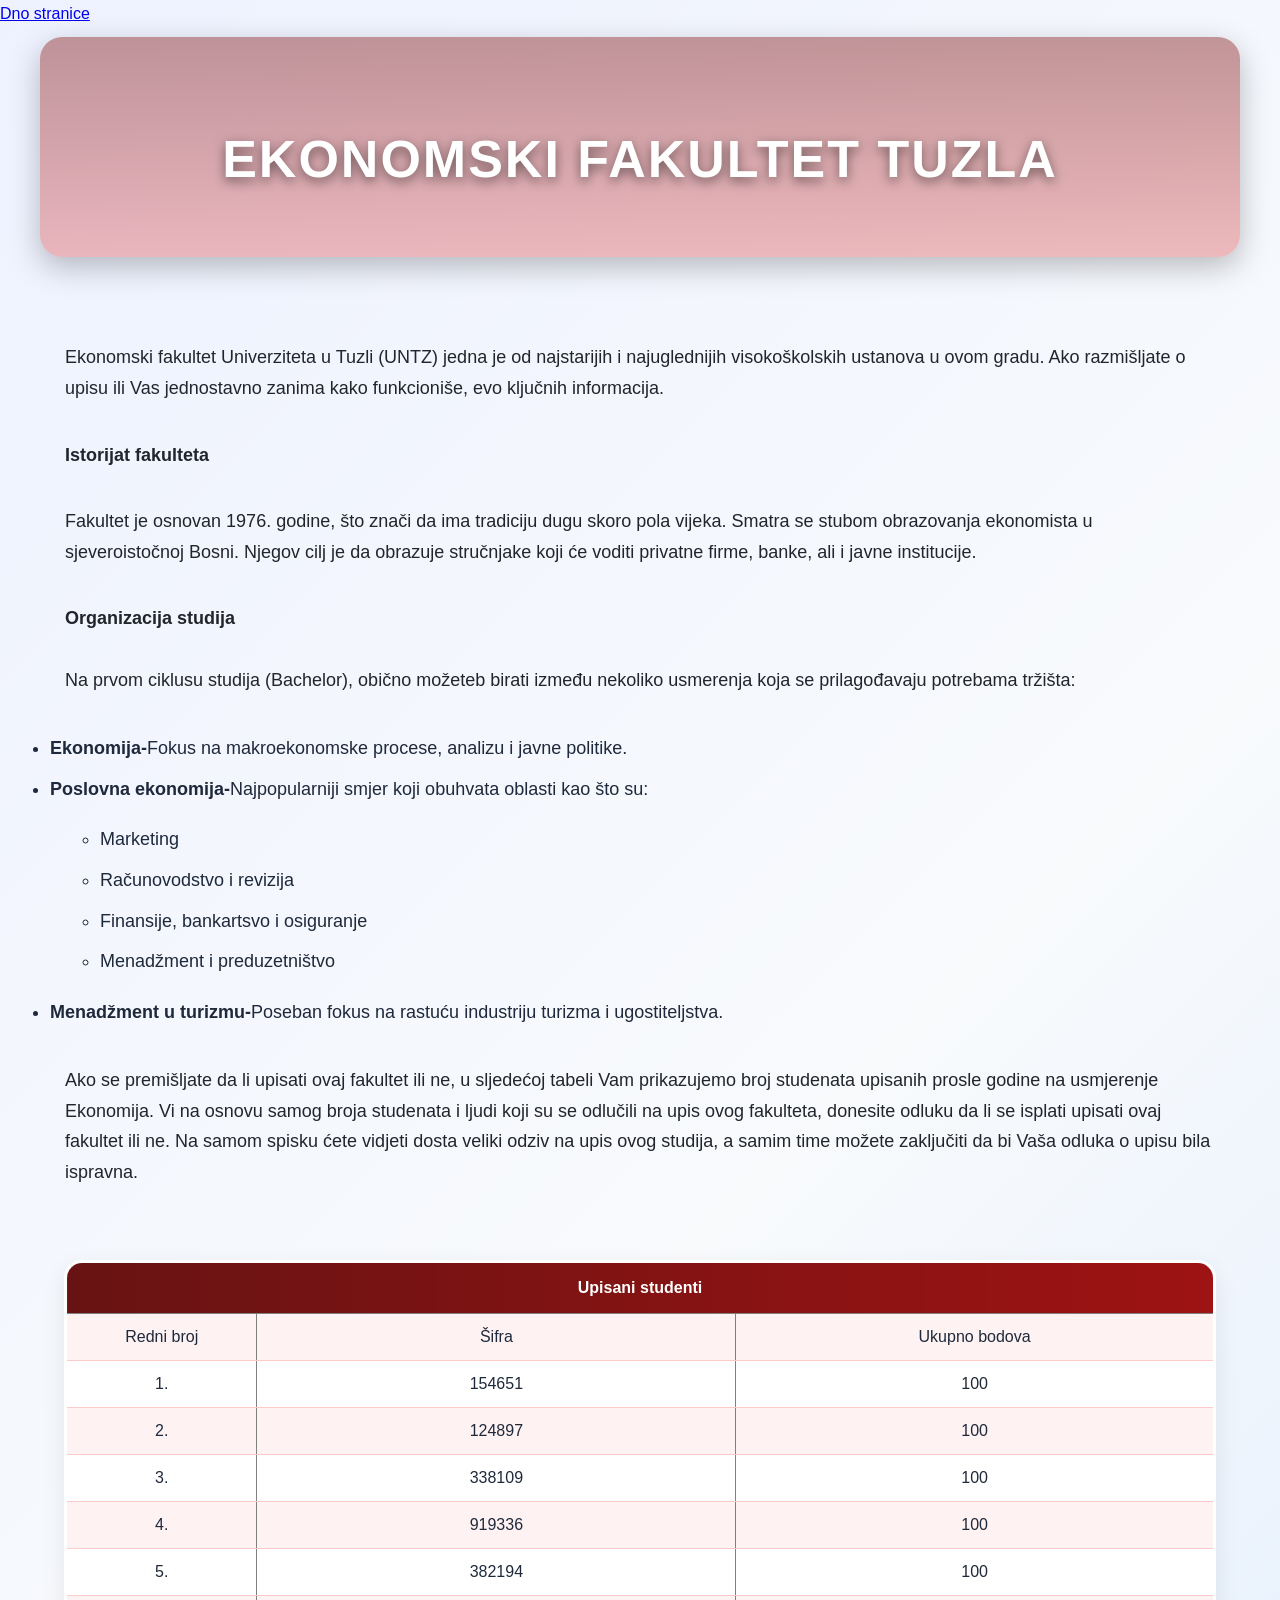
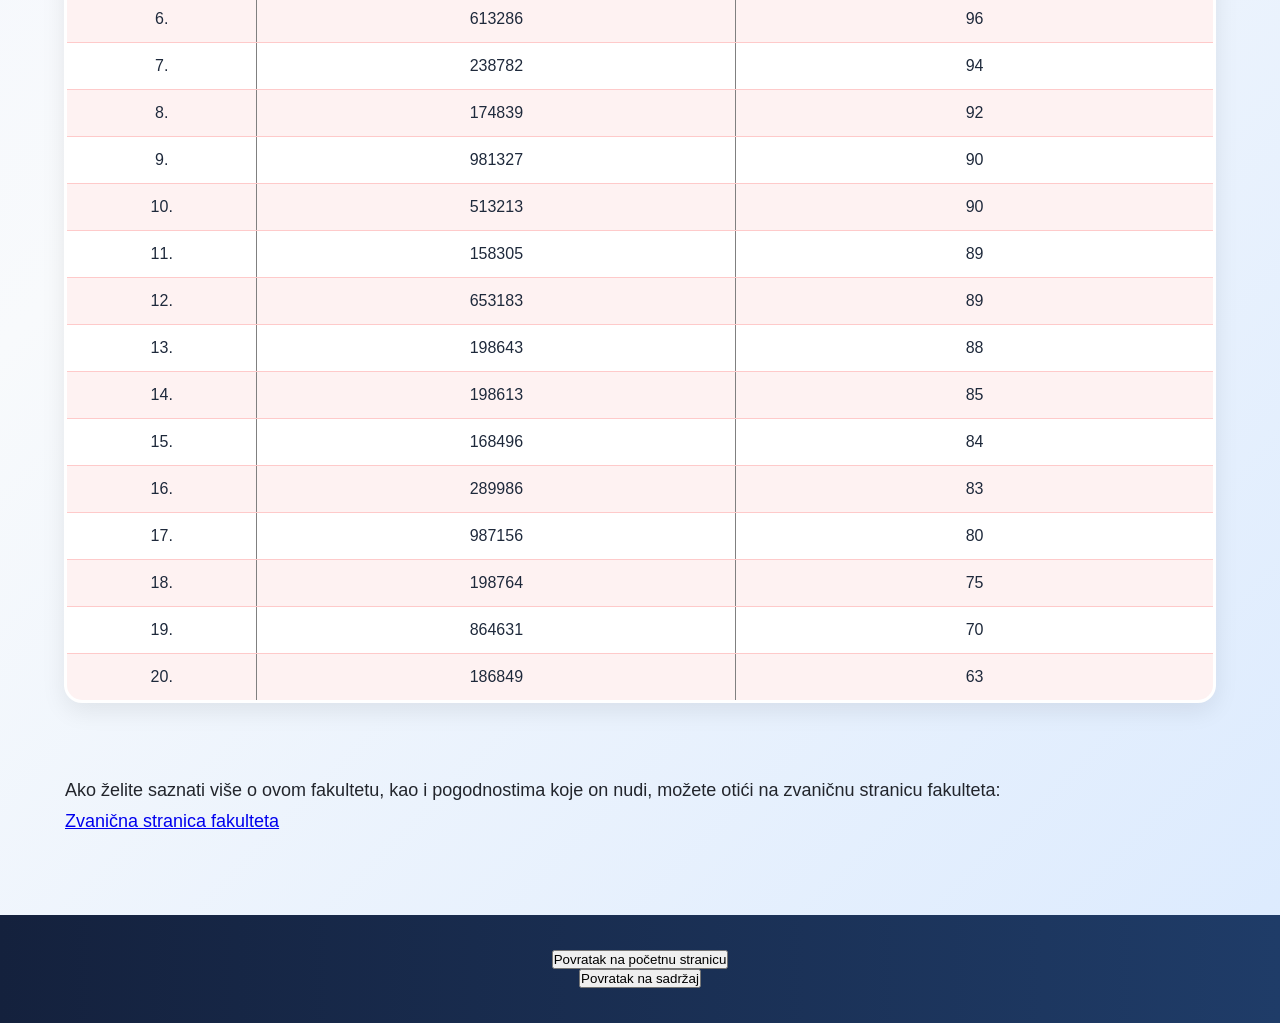
==== commit 4a96543d: "spojene izmjene" ====
--- a/Ekonomski.html
+++ b/Ekonomski.html
@@ -191,12 +191,10 @@
 
 <footer>
         <font size="4">
-    <a href="index.html">Povratak na početnu stranicu</a><br>
-    <a href="sadrzaj.html">Povratak na sadržaj</a>
-    <a name="Dno"></a><br>
-    <a href="#Vrh">Vrh stranice</a>
+    <button type="button" data-href="index.html">Povratak na početnu stranicu</button><br>
+    <button type="button" data-href="sadrzaj.html">Povratak na sadržaj</button>
     </font>
-    </footer>
-
+</footer>
+<script src="js/tptpskripte.js"></script>
 </body>
 </html>
--- a/tptpstil.css
+++ b/tptpstil.css
@@ -58,6 +58,32 @@
     line-height:1.7;
 
     animation:fadeIn 1s ease;
+}
+
+body.dark-theme{
+
+    background:#0b1220;
+    color:var(--text-color);
+}
+
+body.dark-theme .card,
+body.dark-theme table,
+body.dark-theme .section,
+body.dark-theme .pmf-upis,
+body.dark-theme .rggf-upis,
+body.dark-theme .smjerovi,
+body.dark-theme .tf-zanimljivosti,
+body.dark-theme .mas-tekst,
+body.dark-theme .fil-uvod{
+
+    background:#1e293b;
+    color:var(--text-color);
+    box-shadow:0 10px 25px rgba(0,0,0,0.4);
+}
+body.dark-theme .meni ul,
+body.dark-theme #meni ul{
+
+    background:linear-gradient(to right,#0f172a,#111827);
 }
 
 /*ANIMACIJA*/
@@ -451,7 +477,7 @@
     rgba(0,0,0,0.60)
     ),
 
-    url("studenti.png");
+    url("Slike/studenti.png");
 
     background-size:cover;
 
@@ -546,7 +572,7 @@
     rgba(0,0,0,0.72)
     ),
 
-    url("fakulteti.png");
+    url("Slike/fakulteti.png");
 
     background-size:cover;
 
@@ -864,7 +890,7 @@
     rgba(23,34,66,0.82)
     ),
 
-    url("fet.jpg");
+    url("Slike/fet.jpg");
 }
 
 .fet-card:hover{
@@ -913,7 +939,7 @@
     rgba(172, 108, 140, 0.7)
     ),
 
-    url("medicinski.png");
+    url("Slike/medicinski.png");
 }
 
 .med-card:hover{
@@ -992,7 +1018,7 @@
     rgba(52, 152, 219, 0.397)
     ),
 
-    url("pmf.png");
+    url("Slike/pmf.png");
 }
 
 .pmf-card:hover{
@@ -1151,7 +1177,7 @@
     rgba(219, 52, 52, 0.322)
     ),
 
-    url("ekonomski.png");
+    url("Slike/ekonomski.png");
 }
 
 .eko-card:hover{
@@ -1193,7 +1219,7 @@
     rgba(90,90,90,0.45)
     ),
 
-    url("rggf.png");
+    url("Slike/rggf.png");
 }
 
 .rggf-card:hover{
@@ -1347,7 +1373,7 @@
     rgba(38, 166, 154, 0.45)
     ),
 
-    url("tehnoloski.png");
+    url("Slike/tehnoloski.png");
 }
 
 .tf-card:hover{
@@ -1527,7 +1553,7 @@
     rgba(93, 63, 211, 0.137)
     ),
 
-    url("filozofski.png");
+    url("Slike/filozofski.png");
 }
 
 .fil-card:hover{
@@ -1596,7 +1622,7 @@
     rgba(90, 90, 90, 0.35)
     ),
 
-    url("masinski.png");
+    url("Slike/masinski.png");
 }
 
 .mas-card:hover{
@@ -1752,4 +1778,3 @@
     box-shadow:
     0 10px 25px rgba(0,0,0,0.12);
 }
-
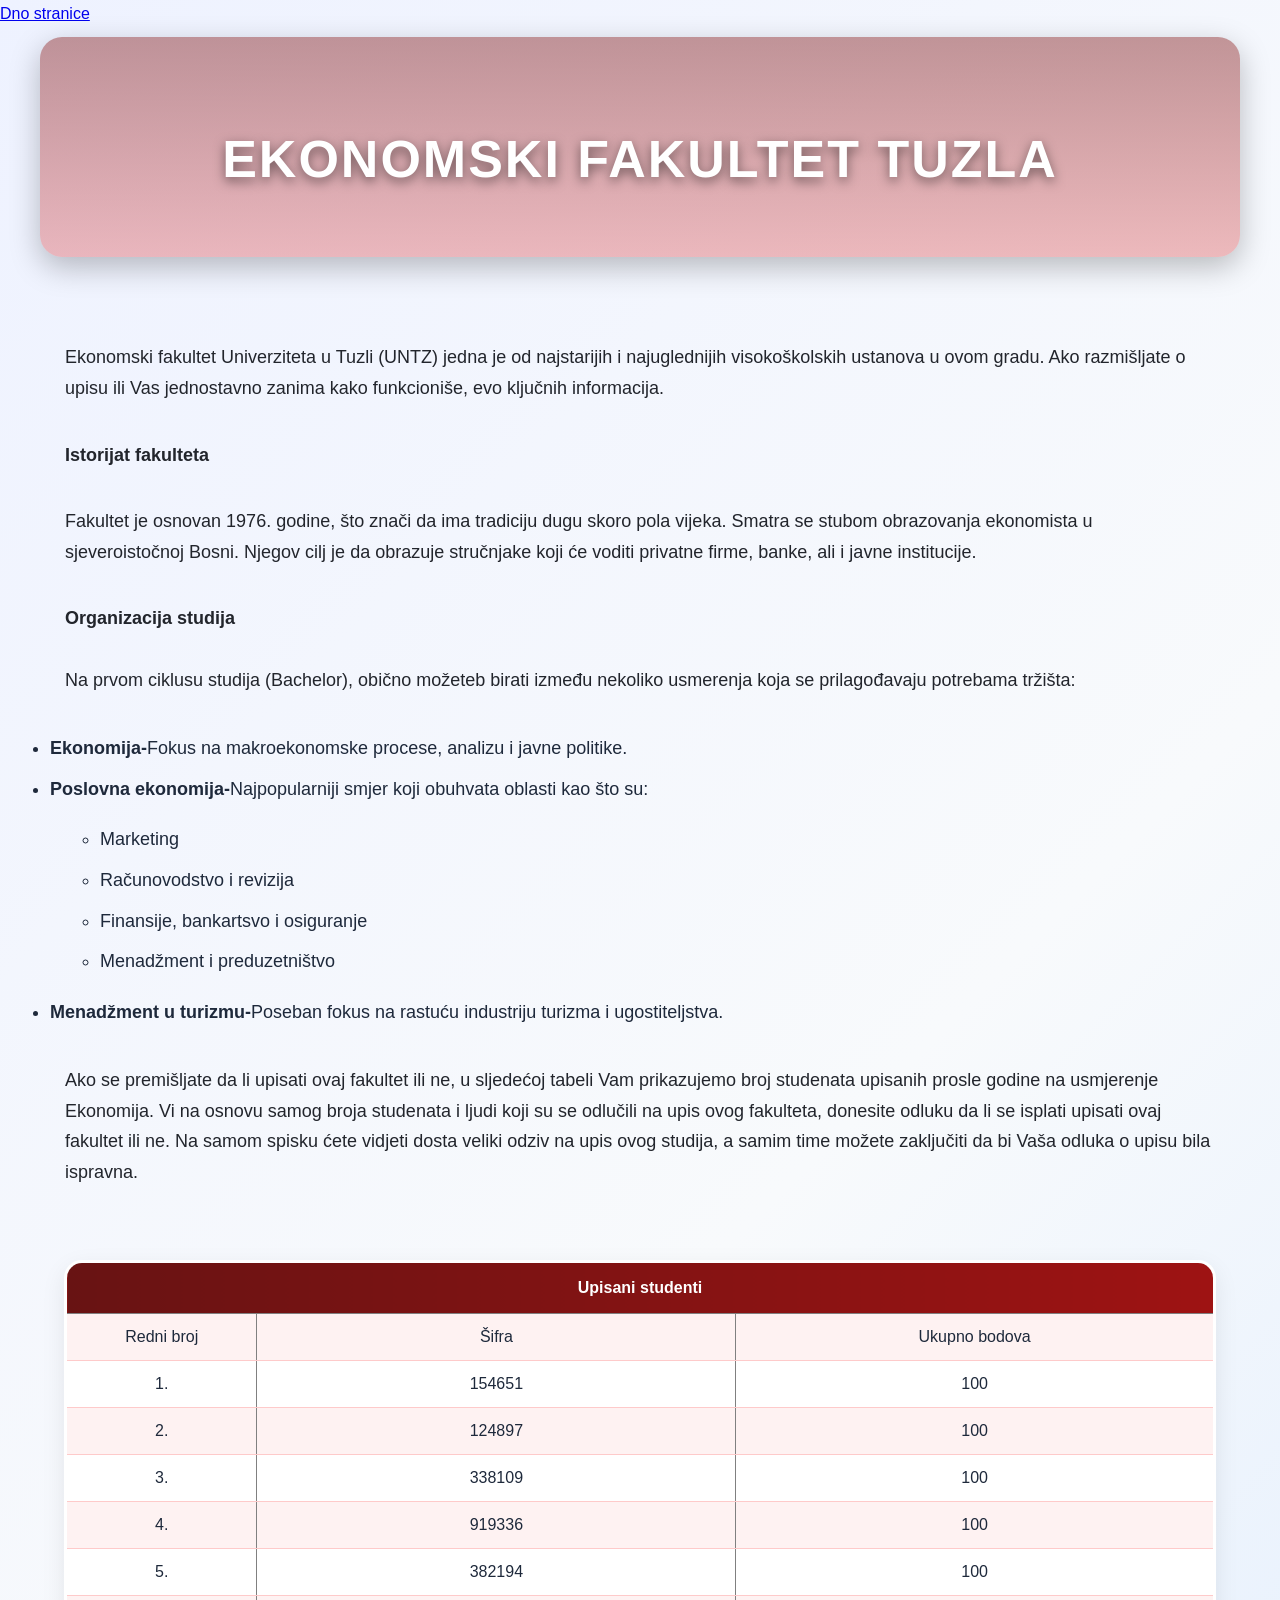
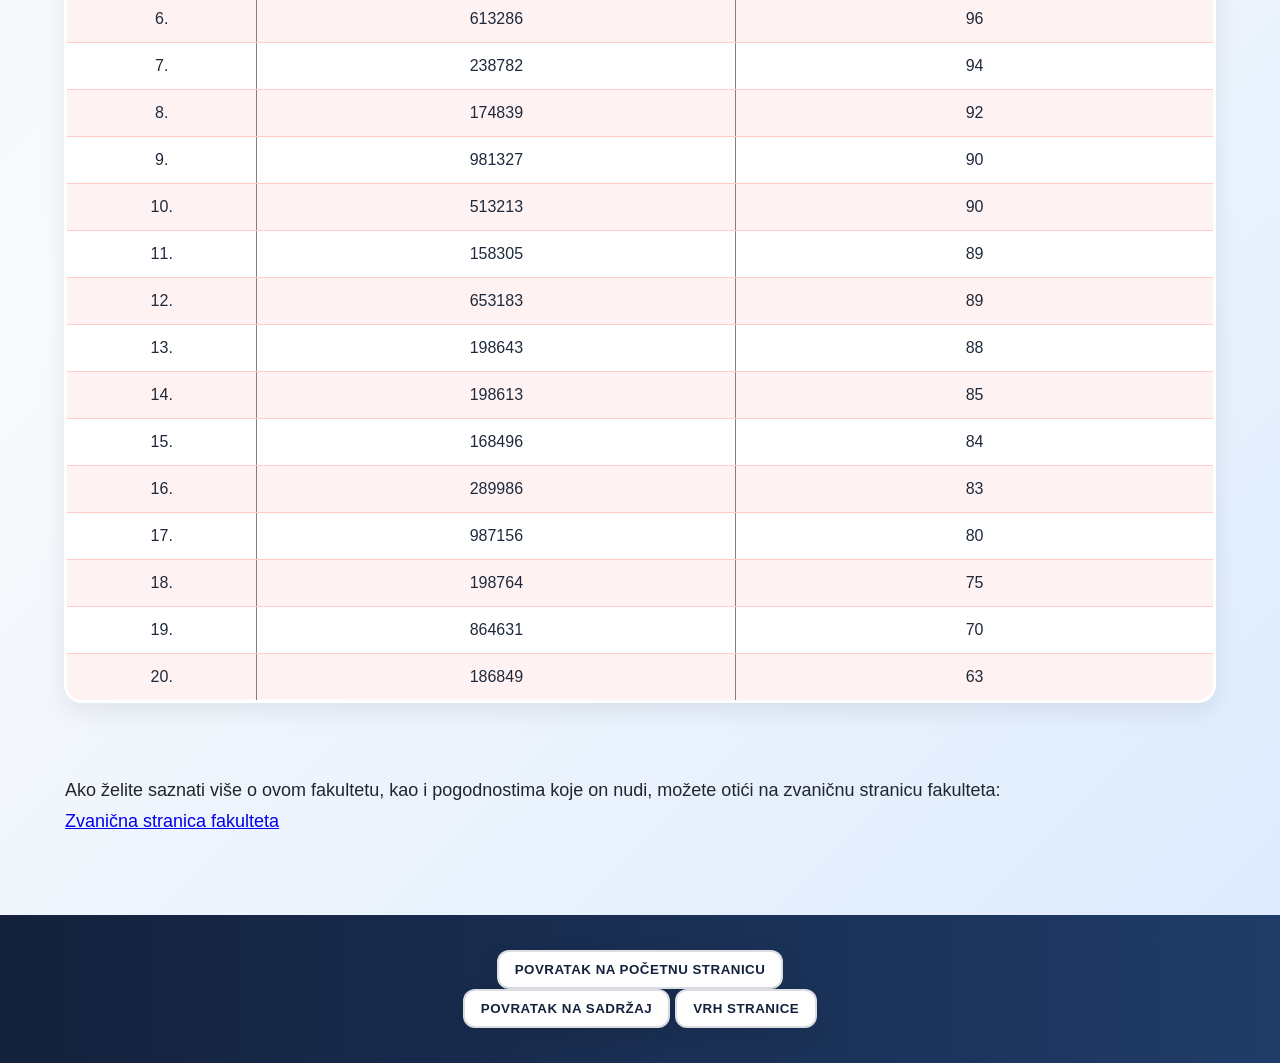
==== commit b34fa84c: "Posljednje izmjene" ====
--- a/Ekonomski.html
+++ b/Ekonomski.html
@@ -193,8 +193,10 @@
         <font size="4">
     <button type="button" data-href="index.html">Povratak na početnu stranicu</button><br>
     <button type="button" data-href="sadrzaj.html">Povratak na sadržaj</button>
+    <a id="Dno"></a>
+    <button type="button" data-scroll="#Vrh">Vrh stranice</button>
     </font>
-</footer>
-<script src="js/tptpskripte.js"></script>
+    </footer>
+    <script src="js/tptpskripte.js"></script>
 </body>
 </html>
--- a/tptpstil.css
+++ b/tptpstil.css
@@ -74,7 +74,17 @@
 body.dark-theme .smjerovi,
 body.dark-theme .tf-zanimljivosti,
 body.dark-theme .mas-tekst,
-body.dark-theme .fil-uvod{
+body.dark-theme .fil-uvod,
+
+/* hero / fakultetske kartice */
+body.dark-theme .fet-card,
+body.dark-theme .med-card,
+body.dark-theme .tf-card,
+body.dark-theme .fil-card,
+body.dark-theme .pmf-card,
+body.dark-theme .eko-card,
+body.dark-theme .rggf-card,
+body.dark-theme .mas-card{
 
     background:#1e293b;
     color:var(--text-color);
@@ -84,6 +94,95 @@
 body.dark-theme #meni ul{
 
     background:linear-gradient(to right,#0f172a,#111827);
+}
+
+/* TAMNA TEMA - KONTRAST ZA KONTAKT/FUTER I DUGMAD */
+body.dark-theme .section{
+    background:rgba(30,41,59,0.95);
+    color:#e5e7eb;
+    box-shadow:0 10px 25px rgba(0,0,0,0.4);
+}
+
+body.dark-theme footer{
+    background:linear-gradient(to right,var(--primary-color),var(--secondary-color));
+    color:#e5e7eb;
+}
+
+body.dark-theme button,
+body.dark-theme .filter-btn,
+body.dark-theme [data-href],
+body.dark-theme [data-scroll]{
+
+    color:#f8fafc;
+}
+
+/* Univerzalni “karton” izgled dugmadi */
+button,
+.filter-btn{
+    display:inline-flex;
+    align-items:center;
+    justify-content:center;
+
+    padding:10px 16px;
+    border-radius:12px;
+    border:2px solid rgba(20,33,61,0.15);
+
+    background:#ffffff;
+    color:var(--primary-color);
+
+    font-weight:700;
+    cursor:pointer;
+
+    box-shadow:var(--shadow);
+    transition:var(--transition);
+    text-transform:uppercase;
+    letter-spacing:0.5px;
+}
+
+/* Filter dugmad - aktivno */
+.filter-btn{
+    padding:10px 14px;
+    border-color:rgba(20,33,61,0.25);
+    background:#ffffff;
+}
+
+.filter-btn.active{
+    background:var(--accent-color);
+    border-color:rgba(20,33,61,0.05);
+    color:#111827;
+}
+
+button:hover,
+.filter-btn:hover{
+    transform:translateY(-2px);
+    box-shadow:var(--strong-shadow);
+    background:var(--hover-color);
+    border-color:rgba(20,33,61,0.05);
+}
+
+/* Dugmad u tamnoj temi */
+body.dark-theme button,
+body.dark-theme .filter-btn{
+    background:#0f172a;
+    border-color:rgba(248,250,252,0.18);
+    color:#f8fafc;
+    box-shadow:0 10px 25px rgba(0,0,0,0.45);
+}
+
+body.dark-theme .filter-btn.active{
+    background:var(--accent-color);
+    color:#111827;
+}
+
+/* dugmad specifično koje koriste JS: */
+button[data-href],
+button[data-scroll]{
+    background:#ffffff;
+}
+
+body.dark-theme button[data-href],
+body.dark-theme button[data-scroll]{
+    background:#0f172a;
 }
 
 /*ANIMACIJA*/
